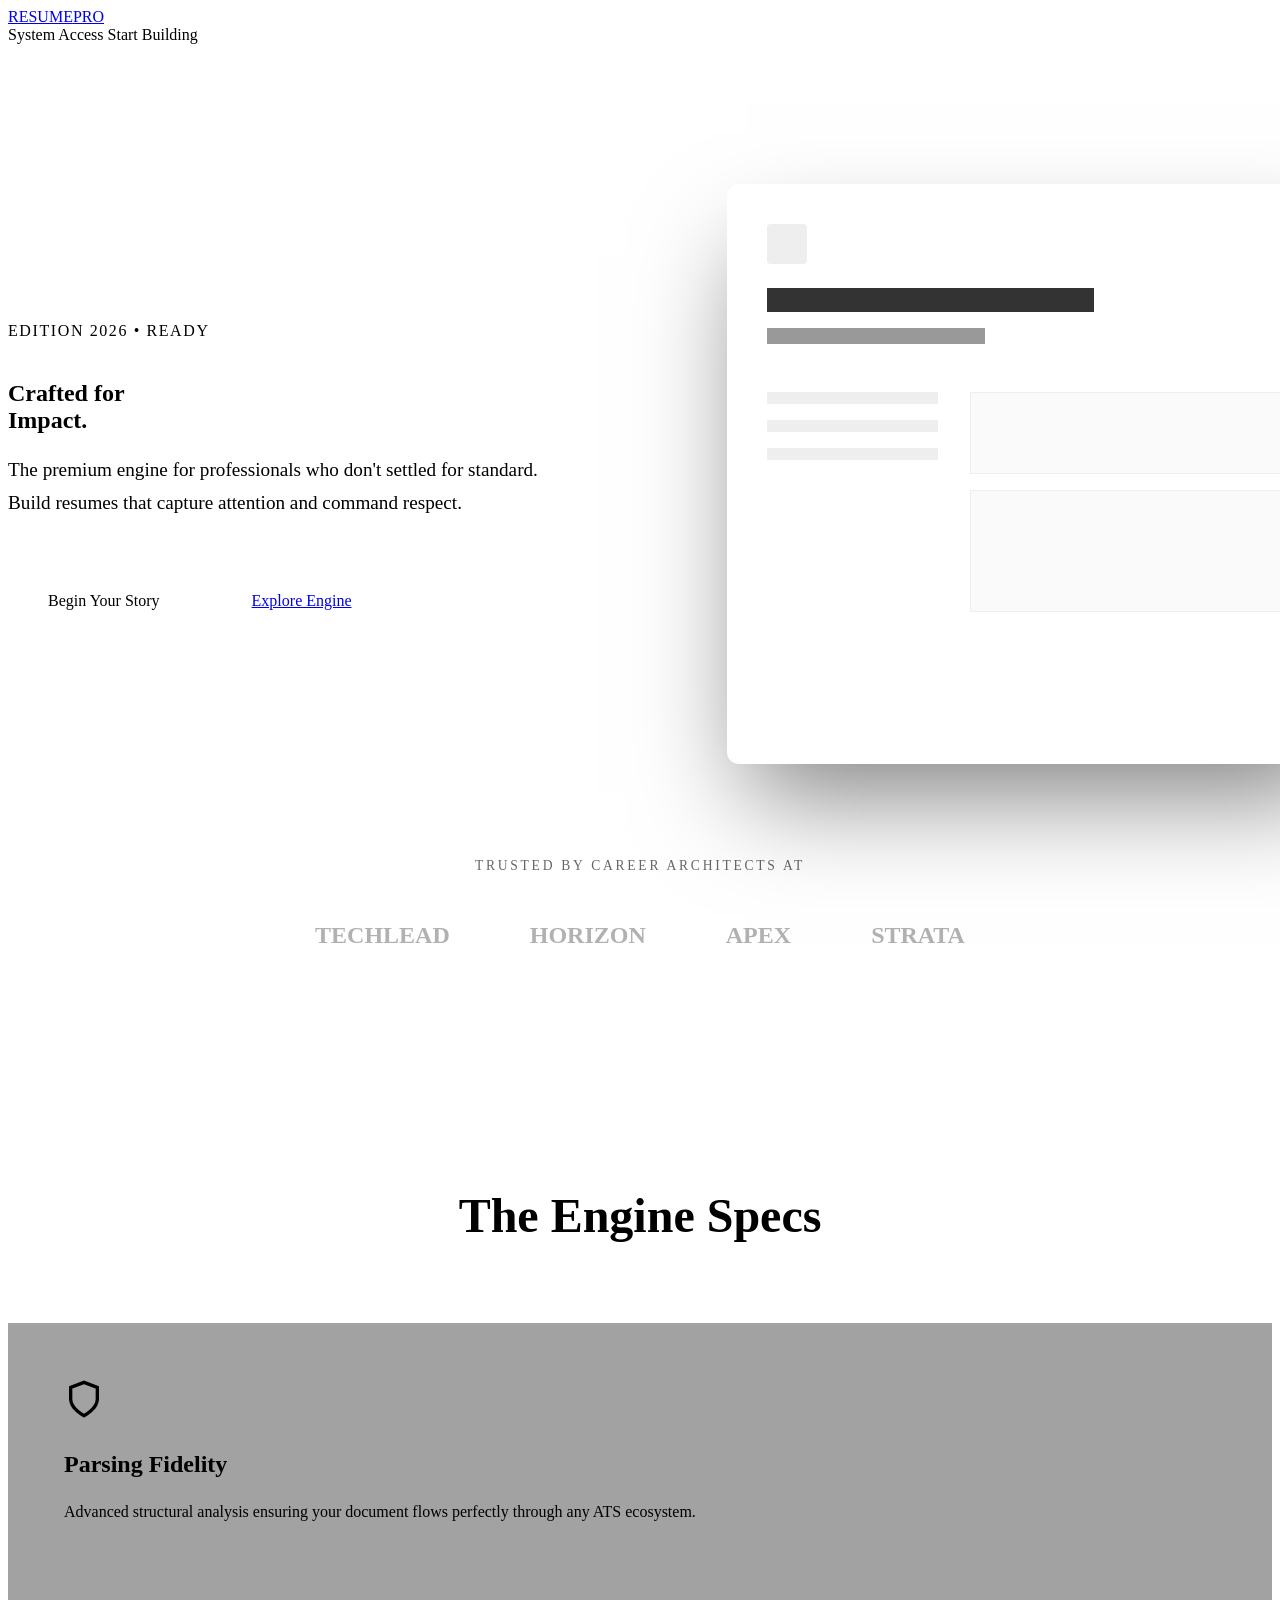
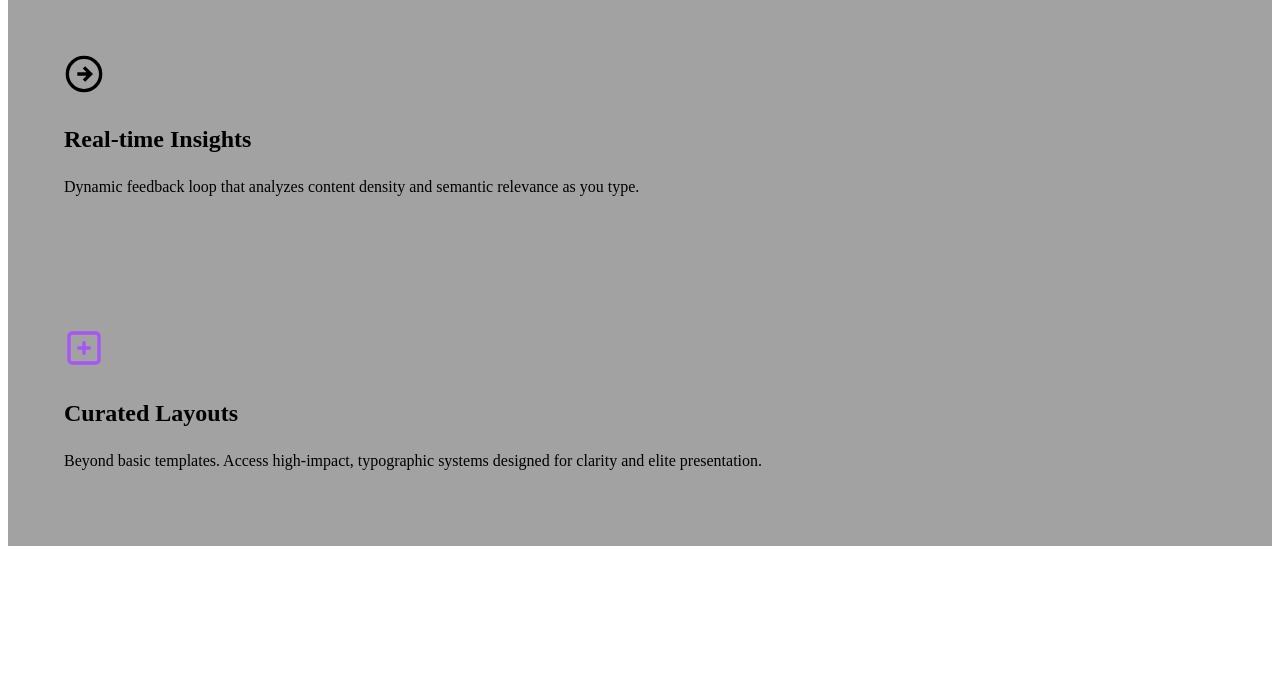
==== src/main/resources/templates/index.html @ 45cbce17 "feat: Initialize the core resume builder application with user authentication, resume creation, and " ====
<!DOCTYPE html>
<html xmlns:th="http://www.thymeleaf.org">
<head>
    <title>ResumePRO | The New Standard for Career Narrative</title>
    <meta name="viewport" content="width=device-width, initial-scale=1.0">
    <link rel="stylesheet" th:href="@{/css/style.css}">
</head>
<body>
    <div class="dot-grid-bg"></div>
    <div class="glow-mesh"></div>

    <nav class="navbar glass">
        <div class="nav-content">
            <a href="/" class="logo">RESUME<span>PRO</span></a>
            <div class="nav-links">
                <a th:href="@{/login}" class="btn btn-secondary">System Access</a>
                <a th:href="@{/signup}" class="btn btn-primary">Start Building</a>
            </div>
        </div>
    </nav>

    <main>
        <!-- Hero Section -->
        <section class="container" style="padding-top: 140px; display: grid; grid-template-columns: 1.2fr 1fr; gap: 4rem; align-items: center;">
            <div class="animate-fade-up">
                <div class="badge badge-primary" style="margin-bottom: 2.5rem; letter-spacing: 0.1em;">EDITION 2026 • READY</div>
                <h1 class="display-text">Crafted for <br><span class="gradient-text">Impact.</span></h1>
                <p style="color: var(--text-secondary); font-size: 1.2rem; max-width: 540px; margin-bottom: 3.5rem; line-height: 1.7;">
                    The premium engine for professionals who don't settled for standard. Build resumes that capture attention and command respect.
                </p>
                <div style="display: flex; gap: 1.25rem;">
                    <a th:href="@{/signup}" class="btn btn-primary" style="padding: 1rem 2.5rem; font-size: 1rem;">Begin Your Story</a>
                    <a href="#features" class="btn btn-secondary" style="padding: 1rem 2rem;">Explore Engine</a>
                </div>
            </div>

            <div class="perspective-3d animate-fade-up" style="animation-delay: 0.2s;">
                <div class="floating-3d-card" style="position: relative;">
                    <!-- A visual representation of a premium resume -->
                    <div style="background: white; width: 100%; height: 500px; border-radius: 12px; padding: 2.5rem; box-shadow: 0 50px 100px -20px rgba(0,0,0,0.5); overflow: hidden;">
                        <div style="width: 40px; height: 40px; background: #eee; border-radius: 4px; margin-bottom: 1.5rem;"></div>
                        <div style="width: 60%; height: 24px; background: #333; margin-bottom: 1rem;"></div>
                        <div style="width: 40%; height: 16px; background: #999; margin-bottom: 3rem;"></div>
                        <div style="display: grid; grid-template-columns: 1fr 2fr; gap: 2rem;">
                            <div style="display: flex; flex-direction: column; gap: 1rem;">
                                <div style="height: 12px; background: #eee;"></div>
                                <div style="height: 12px; background: #eee;"></div>
                                <div style="height: 12px; background: #eee;"></div>
                            </div>
                            <div style="display: flex; flex-direction: column; gap: 1rem;">
                                <div style="height: 80px; background: #fafafa; border: 1px solid #eee;"></div>
                                <div style="height: 120px; background: #fafafa; border: 1px solid #eee;"></div>
                            </div>
                        </div>
                    </div>
                </div>
            </div>
        </section>

        <!-- Trusted By Section -->
        <section class="container" style="padding: 80px 0; text-align: center;">
            <p style="color: var(--text-secondary); font-size: 0.85rem; text-transform: uppercase; letter-spacing: 0.2em; margin-bottom: 3rem; opacity: 0.6;">Trusted by career architects at</p>
            <div style="display: flex; justify-content: center; gap: 5rem; opacity: 0.3; filter: grayscale(1);">
                <span style="font-family: 'Outfit'; font-weight: 800; font-size: 1.5rem;">TECHLEAD</span>
                <span style="font-family: 'Outfit'; font-weight: 800; font-size: 1.5rem;">HORIZON</span>
                <span style="font-family: 'Outfit'; font-weight: 800; font-size: 1.5rem;">APEX</span>
                <span style="font-family: 'Outfit'; font-weight: 800; font-size: 1.5rem;">STRATA</span>
            </div>
        </section>

        <!-- Feature Spotlights -->
        <section id="features" class="container" style="padding: 120px 0;">
            <h2 style="font-size: 3rem; margin-bottom: 5rem; text-align: center;">The Engine Specs</h2>
            <div class="dashboard-grid animate-fade-up">
                <div class="glass-card feature-spotlight" onmousemove="handleSpotlight(event, this)">
                    <div class="spotlight-content" style="padding: 3.5rem;">
                        <div style="color: var(--primary); font-size: 2rem; margin-bottom: 1.5rem;">
                            <svg width="40" height="40" viewBox="0 0 24 24" fill="none" stroke="currentColor" stroke-width="2"><path d="M12 22s8-4 8-10V5l-8-3-8 3v7c0 6 8 10 8 10z"/></svg>
                        </div>
                        <h3 style="font-size: 1.5rem; margin-bottom: 1.25rem;">Parsing Fidelity</h3>
                        <p style="color: var(--text-secondary); line-height: 1.7;">Advanced structural analysis ensuring your document flows perfectly through any ATS ecosystem.</p>
                    </div>
                </div>

                <div class="glass-card feature-spotlight" onmousemove="handleSpotlight(event, this)">
                    <div class="spotlight-content" style="padding: 3.5rem;">
                        <div style="color: var(--accent); font-size: 2rem; margin-bottom: 1.5rem;">
                            <svg width="40" height="40" viewBox="0 0 24 24" fill="none" stroke="currentColor" stroke-width="2"><circle cx="12" cy="12" r="10"/><path d="M12 8l4 4-4 4M8 12h7"/></svg>
                        </div>
                        <h3 style="font-size: 1.5rem; margin-bottom: 1.25rem;">Real-time Insights</h3>
                        <p style="color: var(--text-secondary); line-height: 1.7;">Dynamic feedback loop that analyzes content density and semantic relevance as you type.</p>
                    </div>
                </div>

                <div class="glass-card feature-spotlight" onmousemove="handleSpotlight(event, this)">
                    <div class="spotlight-content" style="padding: 3.5rem;">
                        <div style="color: #a855f7; font-size: 2rem; margin-bottom: 1.5rem;">
                            <svg width="40" height="40" viewBox="0 0 24 24" fill="none" stroke="currentColor" stroke-width="2"><rect x="3" y="3" width="18" height="18" rx="2" ry="2"/><line x1="12" y1="8" x2="12" y2="16"/><line x1="8" y1="12" x2="16" y2="12"/></svg>
                        </div>
                        <h3 style="font-size: 1.5rem; margin-bottom: 1.25rem;">Curated Layouts</h3>
                        <p style="color: var(--text-secondary); line-height: 1.7;">Beyond basic templates. Access high-impact, typographic systems designed for clarity and elite presentation.</p>
                    </div>
                </div>
            </div>
        </section>
    </main>

    <style>
        @media (max-width: 1024px) {
            main section:first-of-type {
                grid-template-columns: 1fr;
                text-align: center;
                padding-top: 100px;
            }
            .display-text { font-size: 3.5rem; }
            main section p { margin: 1.5rem auto; }
            section [style*="justify-content: center"] { gap: 2rem !important; flex-wrap: wrap; }
        }

        .feature-spotlight {
            position: relative;
            overflow: hidden;
            background: rgba(24, 24, 27, 0.4);
        }

        .feature-spotlight::before {
            content: "";
            position: absolute;
            inset: 0;
            background: radial-gradient(800px circle at var(--x) var(--y), rgba(59, 130, 246, 0.1), transparent 40%);
            opacity: 0;
            transition: opacity 0.5s;
            pointer-events: none;
        }

        .feature-spotlight:hover::before {
            opacity: 1;
        }
    </style>

    <script>
        function handleSpotlight(e, el) {
            const rect = el.getBoundingClientRect();
            const x = e.clientX - rect.left;
            const y = e.clientY - rect.top;
            el.style.setProperty('--x', `${x}px`);
            el.style.setProperty('--y', `${y}px`);
        }
    </script>
</body>
</html>
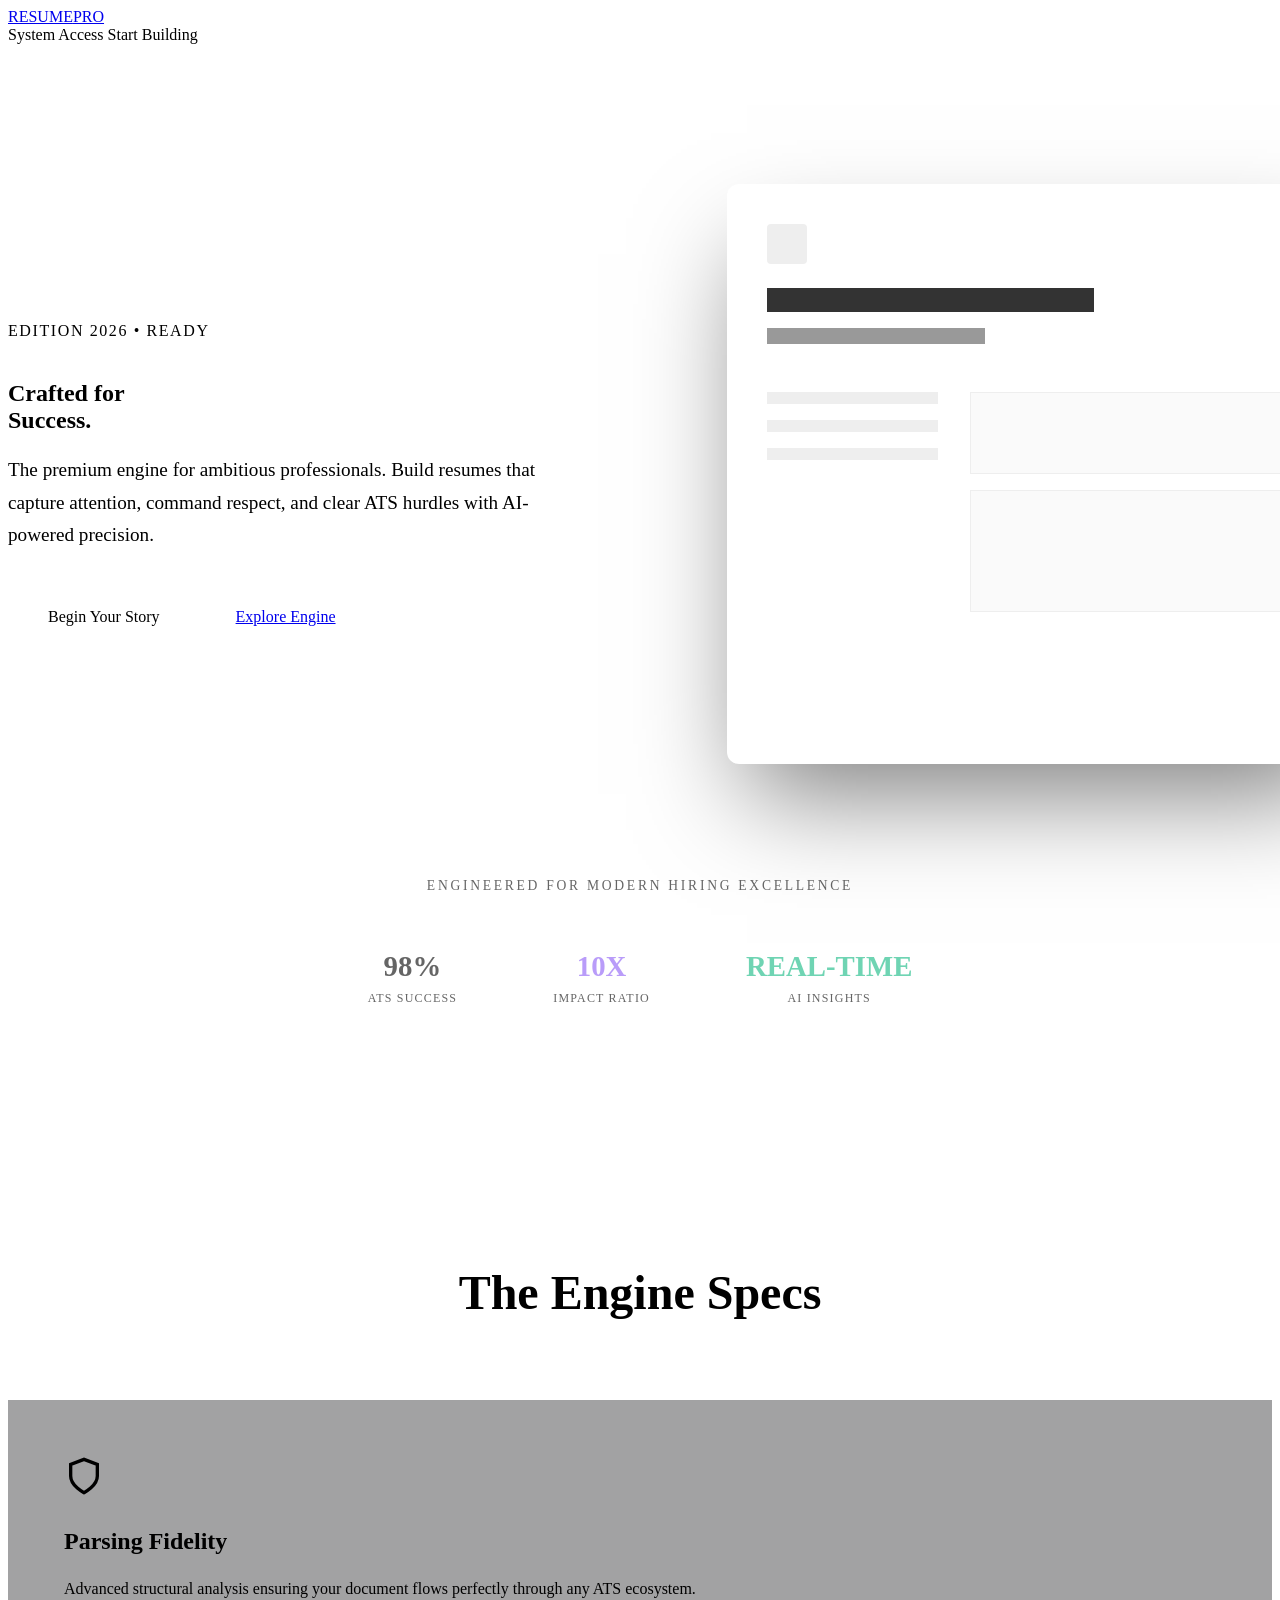
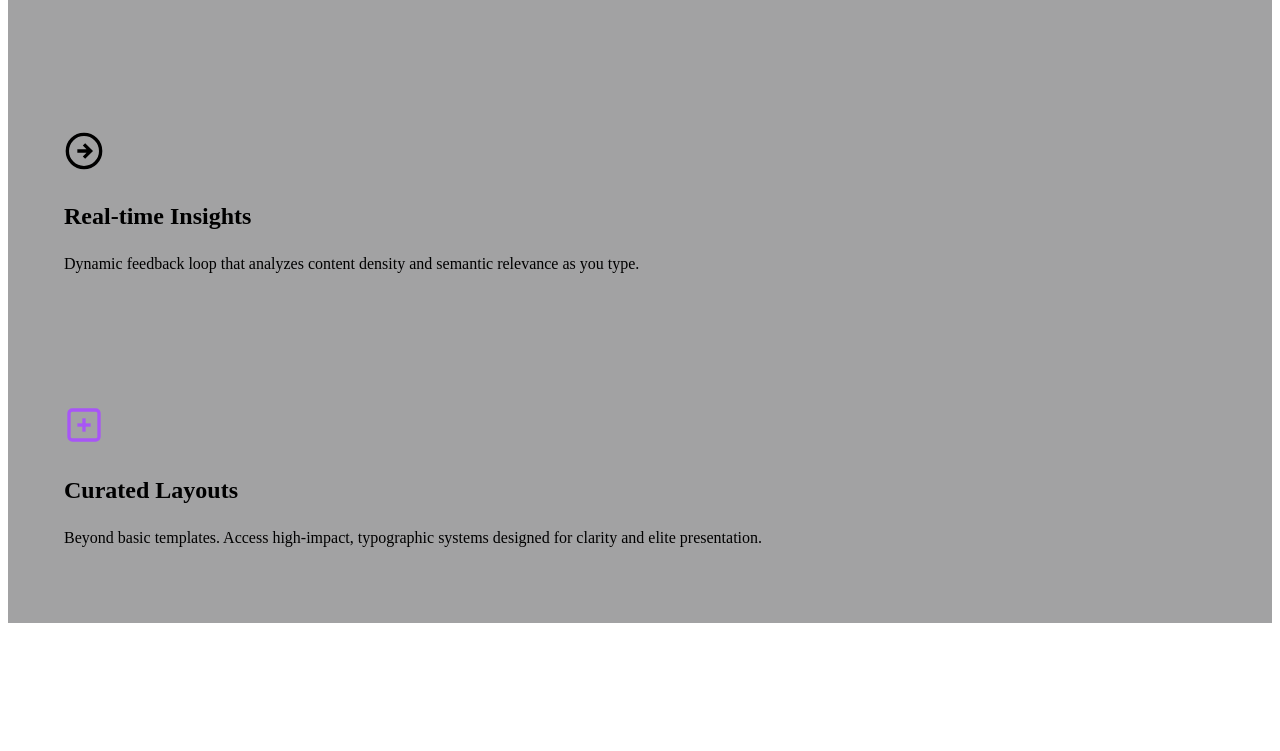
==== commit 12fa951c: "feat: Implement the core resume builder application with a multi-step resume editor, user management" ====
--- a/src/main/resources/templates/index.html
+++ b/src/main/resources/templates/index.html
@@ -24,11 +24,11 @@
         <section class="container" style="padding-top: 140px; display: grid; grid-template-columns: 1.2fr 1fr; gap: 4rem; align-items: center;">
             <div class="animate-fade-up">
                 <div class="badge badge-primary" style="margin-bottom: 2.5rem; letter-spacing: 0.1em;">EDITION 2026 • READY</div>
-                <h1 class="display-text">Crafted for <br><span class="gradient-text">Impact.</span></h1>
+                <h1 class="display-text">Crafted for <br><span class="gradient-text">Success.</span></h1>
                 <p style="color: var(--text-secondary); font-size: 1.2rem; max-width: 540px; margin-bottom: 3.5rem; line-height: 1.7;">
-                    The premium engine for professionals who don't settled for standard. Build resumes that capture attention and command respect.
+                    The premium engine for ambitious professionals. Build resumes that capture attention, command respect, and clear ATS hurdles with AI-powered precision.
                 </p>
-                <div style="display: flex; gap: 1.25rem;">
+                <div class="hero-buttons">
                     <a th:href="@{/signup}" class="btn btn-primary" style="padding: 1rem 2.5rem; font-size: 1rem;">Begin Your Story</a>
                     <a href="#features" class="btn btn-secondary" style="padding: 1rem 2rem;">Explore Engine</a>
                 </div>
@@ -57,14 +57,22 @@
             </div>
         </section>
 
-        <!-- Trusted By Section -->
-        <section class="container" style="padding: 80px 0; text-align: center;">
-            <p style="color: var(--text-secondary); font-size: 0.85rem; text-transform: uppercase; letter-spacing: 0.2em; margin-bottom: 3rem; opacity: 0.6;">Trusted by career architects at</p>
-            <div style="display: flex; justify-content: center; gap: 5rem; opacity: 0.3; filter: grayscale(1);">
-                <span style="font-family: 'Outfit'; font-weight: 800; font-size: 1.5rem;">TECHLEAD</span>
-                <span style="font-family: 'Outfit'; font-weight: 800; font-size: 1.5rem;">HORIZON</span>
-                <span style="font-family: 'Outfit'; font-weight: 800; font-size: 1.5rem;">APEX</span>
-                <span style="font-family: 'Outfit'; font-weight: 800; font-size: 1.5rem;">STRATA</span>
+        <!-- Engineered for Growth Section -->
+        <section class="container" style="padding: 100px 0; text-align: center;">
+            <p style="color: var(--text-secondary); font-size: 0.85rem; text-transform: uppercase; letter-spacing: 0.2em; margin-bottom: 3.5rem; opacity: 0.6;">Engineered for Modern Hiring Excellence</p>
+            <div style="display: flex; justify-content: center; gap: 6rem; opacity: 0.6;">
+                <div style="text-align: center;">
+                    <div style="font-family: 'Outfit'; font-weight: 800; font-size: 1.8rem; color: var(--primary);">98%</div>
+                    <div style="font-size: 0.75rem; color: var(--text-secondary); margin-top: 0.5rem; letter-spacing: 0.1em;">ATS SUCCESS</div>
+                </div>
+                <div style="text-align: center;">
+                    <div style="font-family: 'Outfit'; font-weight: 800; font-size: 1.8rem; color: #8b5cf6;">10X</div>
+                    <div style="font-size: 0.75rem; color: var(--text-secondary); margin-top: 0.5rem; letter-spacing: 0.1em;">IMPACT RATIO</div>
+                </div>
+                <div style="text-align: center;">
+                    <div style="font-family: 'Outfit'; font-weight: 800; font-size: 1.8rem; color: #10b981;">REAL-TIME</div>
+                    <div style="font-size: 0.75rem; color: var(--text-secondary); margin-top: 0.5rem; letter-spacing: 0.1em;">AI INSIGHTS</div>
+                </div>
             </div>
         </section>
 
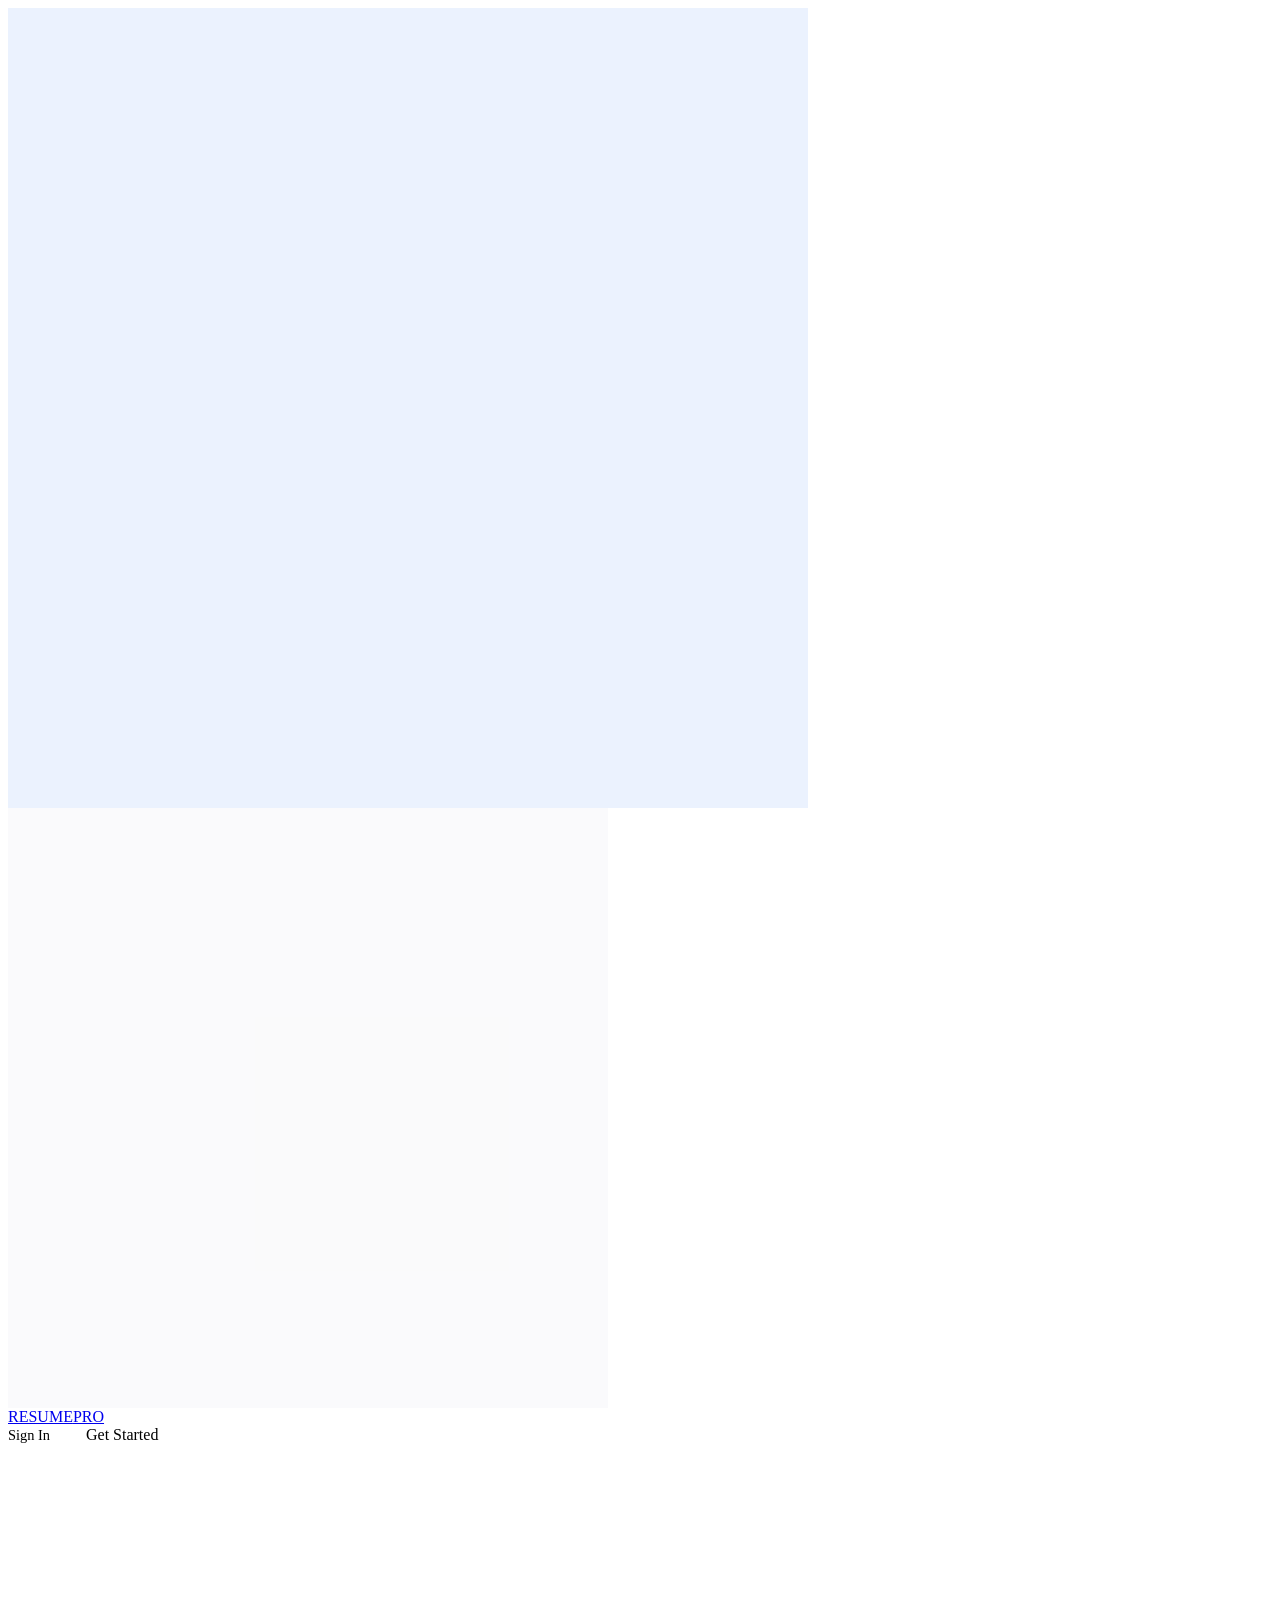
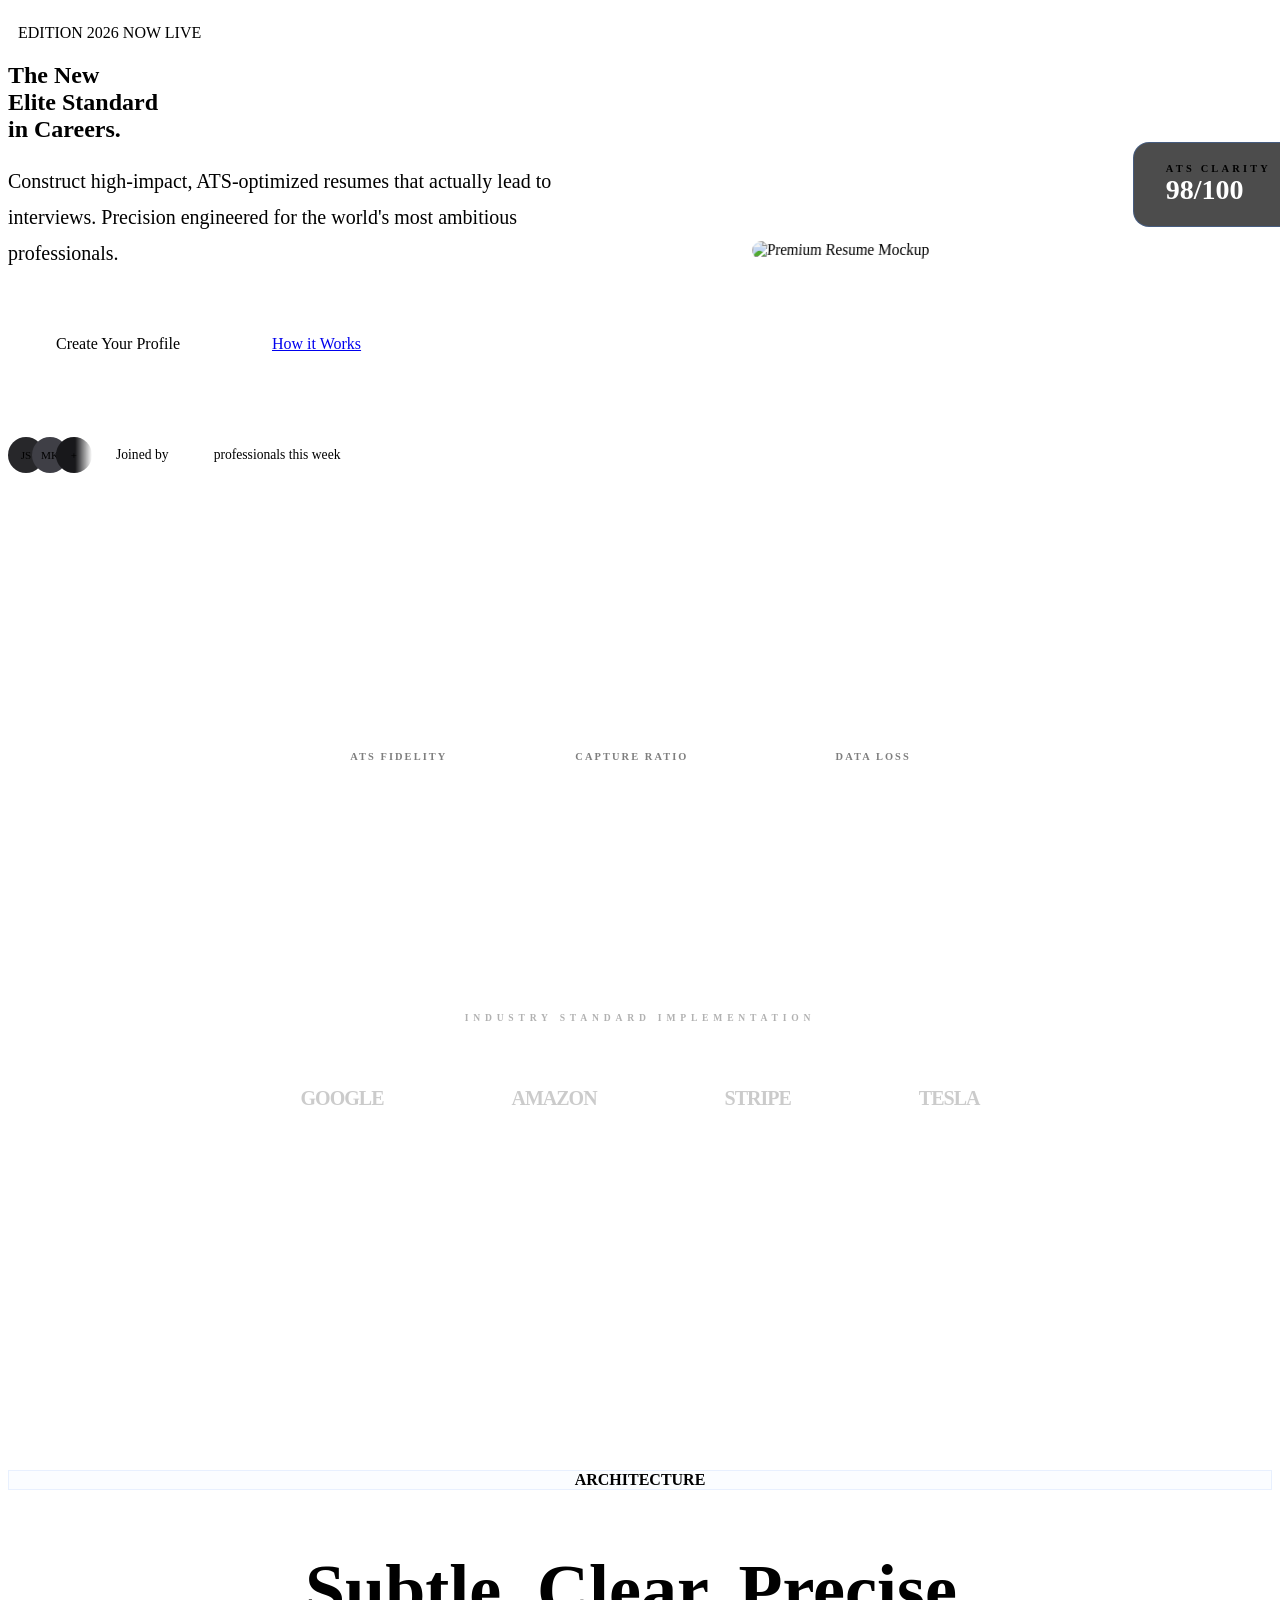
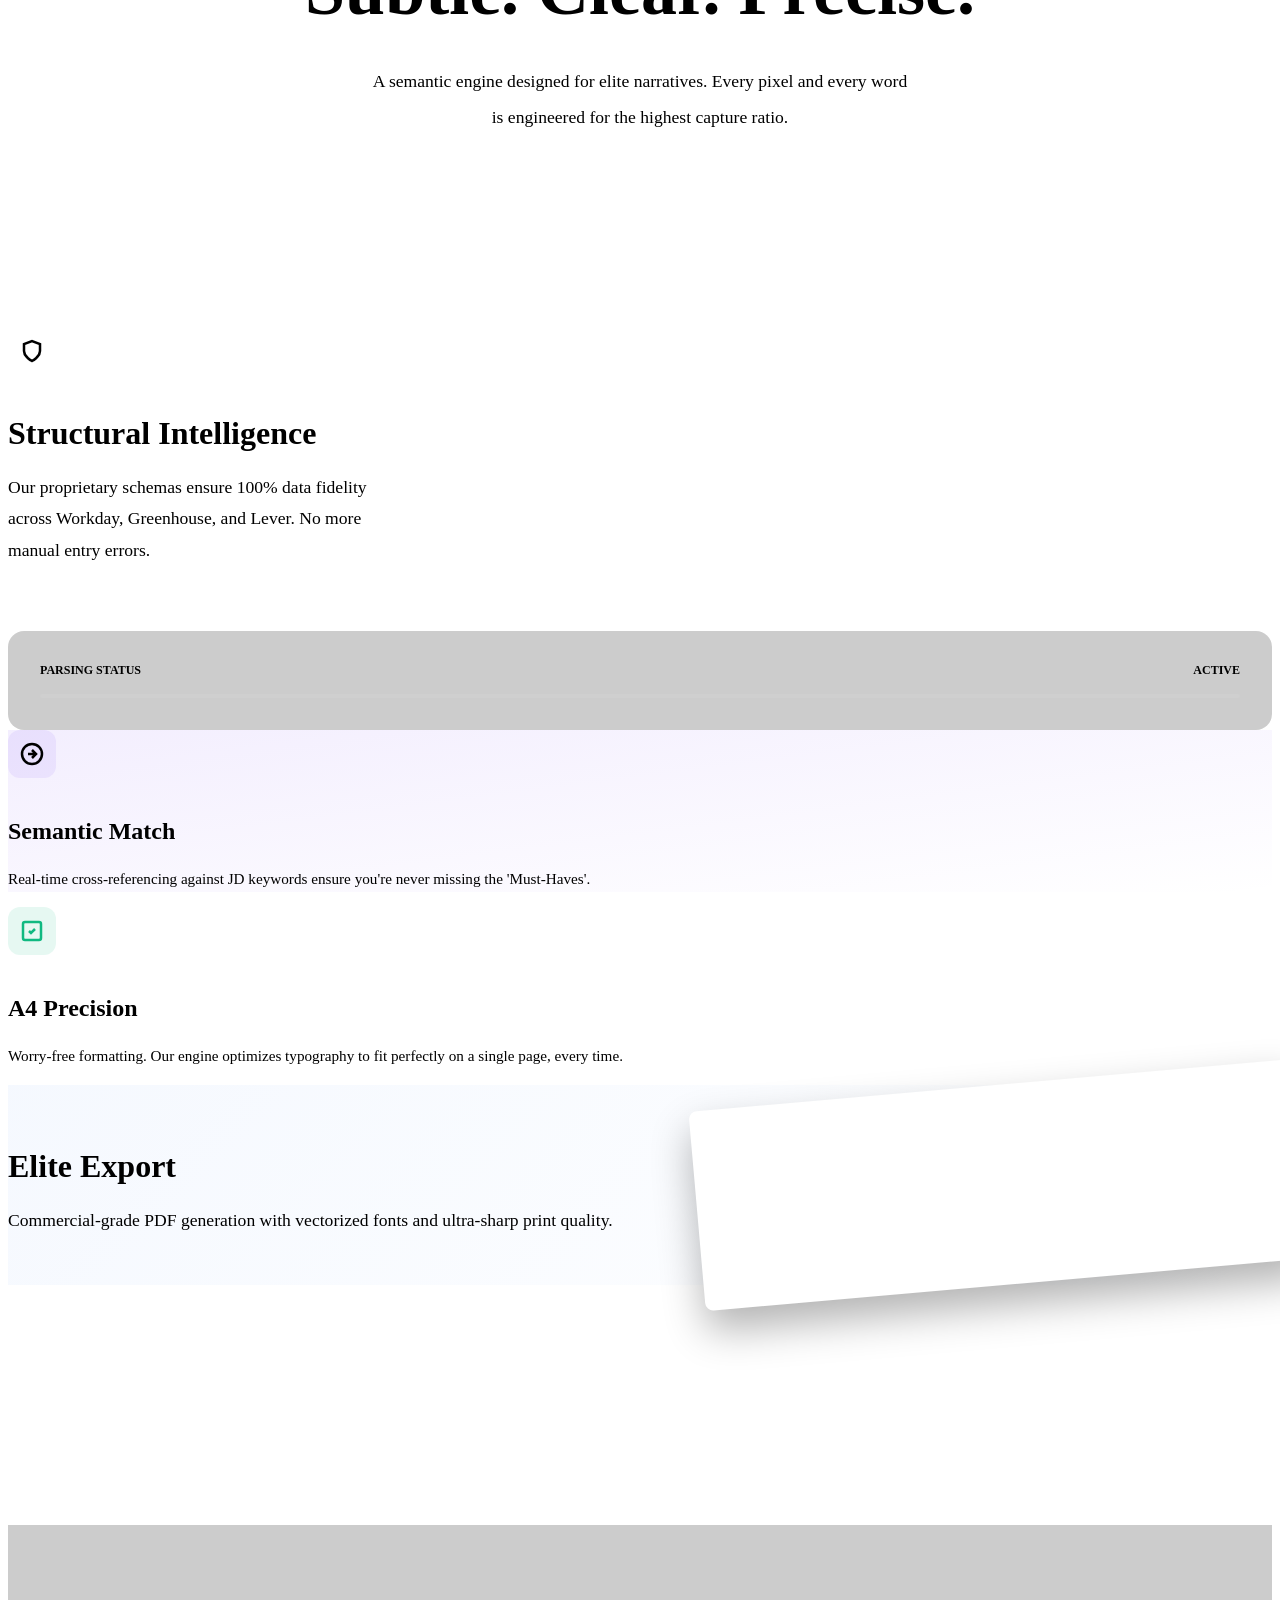
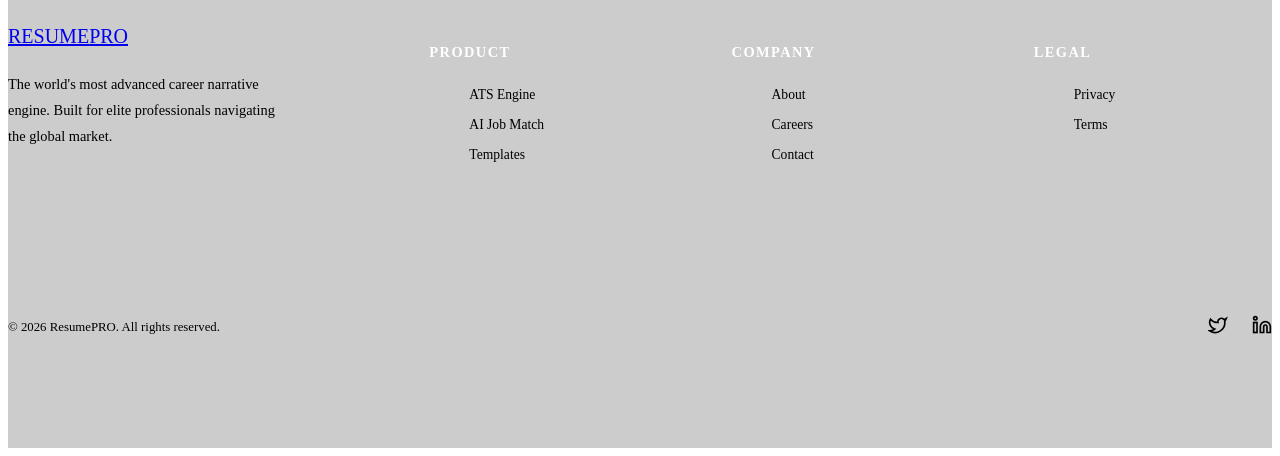
==== commit 5a7dc055: "Final Update" ====
--- a/src/main/resources/templates/index.html
+++ b/src/main/resources/templates/index.html
@@ -6,112 +6,197 @@
     <link rel="stylesheet" th:href="@{/css/style.css}">
 </head>
 <body>
-    <div class="dot-grid-bg"></div>
-    <div class="glow-mesh"></div>
+    <!-- Ultimate Subtlety Mesh -->
+    <div class="mesh-glow">
+        <div class="blob" style="width: 800px; height: 800px; background: rgba(59, 130, 246, 0.1); top: -20%; left: -10%;"></div>
+        <div class="blob" style="width: 600px; height: 600px; background: rgba(148, 163, 184, 0.05); bottom: -10%; right: -10%;"></div>
+    </div>
 
     <nav class="navbar glass">
         <div class="nav-content">
             <a href="/" class="logo">RESUME<span>PRO</span></a>
             <div class="nav-links">
-                <a th:href="@{/login}" class="btn btn-secondary">System Access</a>
-                <a th:href="@{/signup}" class="btn btn-primary">Start Building</a>
+                <a th:href="@{/login}" style="color: var(--text-secondary); text-decoration: none; font-size: 0.9rem; font-weight: 500; margin-right: 2rem; transition: color 0.2s;" onmouseover="this.style.color='white'" onmouseout="this.style.color='var(--text-secondary)'">Sign In</a>
+                <a th:href="@{/signup}" class="btn btn-primary btn-sm">Get Started</a>
             </div>
         </div>
     </nav>
 
     <main>
         <!-- Hero Section -->
-        <section class="container" style="padding-top: 140px; display: grid; grid-template-columns: 1.2fr 1fr; gap: 4rem; align-items: center;">
+        <section class="container" style="padding-top: 180px; padding-bottom: 100px; display: grid; grid-template-columns: 1.1fr 0.9fr; gap: 6rem; align-items: center;">
             <div class="animate-fade-up">
-                <div class="badge badge-primary" style="margin-bottom: 2.5rem; letter-spacing: 0.1em;">EDITION 2026 • READY</div>
-                <h1 class="display-text">Crafted for <br><span class="gradient-text">Success.</span></h1>
-                <p style="color: var(--text-secondary); font-size: 1.2rem; max-width: 540px; margin-bottom: 3.5rem; line-height: 1.7;">
-                    The premium engine for ambitious professionals. Build resumes that capture attention, command respect, and clear ATS hurdles with AI-powered precision.
+                <div class="glass-pill">
+                    <span style="display:inline-block; width: 6px; height: 6px; background: var(--primary); border-radius: 50%; box-shadow: 0 0 10px var(--primary);"></span>
+                    EDITION 2026 NOW LIVE
+                </div>
+                <h1 class="display-text">The New <br><span class="gradient-text">Elite Standard</span> <br>in Careers.</h1>
+                <p style="color: var(--text-secondary); font-size: 1.25rem; max-width: 580px; margin-bottom: 4rem; line-height: 1.8; font-weight: 400;">
+                    Construct high-impact, ATS-optimized resumes that actually lead to interviews. Precision engineered for the world's most ambitious professionals.
                 </p>
                 <div class="hero-buttons">
-                    <a th:href="@{/signup}" class="btn btn-primary" style="padding: 1rem 2.5rem; font-size: 1rem;">Begin Your Story</a>
-                    <a href="#features" class="btn btn-secondary" style="padding: 1rem 2rem;">Explore Engine</a>
-                </div>
-            </div>
-
-            <div class="perspective-3d animate-fade-up" style="animation-delay: 0.2s;">
-                <div class="floating-3d-card" style="position: relative;">
-                    <!-- A visual representation of a premium resume -->
-                    <div style="background: white; width: 100%; height: 500px; border-radius: 12px; padding: 2.5rem; box-shadow: 0 50px 100px -20px rgba(0,0,0,0.5); overflow: hidden;">
-                        <div style="width: 40px; height: 40px; background: #eee; border-radius: 4px; margin-bottom: 1.5rem;"></div>
-                        <div style="width: 60%; height: 24px; background: #333; margin-bottom: 1rem;"></div>
-                        <div style="width: 40%; height: 16px; background: #999; margin-bottom: 3rem;"></div>
-                        <div style="display: grid; grid-template-columns: 1fr 2fr; gap: 2rem;">
-                            <div style="display: flex; flex-direction: column; gap: 1rem;">
-                                <div style="height: 12px; background: #eee;"></div>
-                                <div style="height: 12px; background: #eee;"></div>
-                                <div style="height: 12px; background: #eee;"></div>
+                    <a th:href="@{/signup}" class="btn btn-primary" style="padding: 1.25rem 3rem; font-size: 1rem; border-radius: 12px;">Create Your Profile</a>
+                    <a href="#features" class="btn btn-secondary" style="padding: 1.25rem 2.5rem; border-radius: 12px; background: rgba(255,255,255,0.03);">How it Works</a>
+                </div>
+                
+                <div style="margin-top: 5rem; display: flex; align-items: center; gap: 1.5rem;">
+                    <div style="display: flex; -webkit-mask-image: linear-gradient(to right, black 80%, transparent); mask-image: linear-gradient(to right, black 80%, transparent);">
+                        <!-- Avatar Stack -->
+                        <div style="width: 36px; height: 36px; border-radius: 50%; background: #27272a; border: 2px solid var(--bg-dark); display: flex; align-items: center; justify-content: center; font-size: 0.7rem;">JS</div>
+                        <div style="width: 36px; height: 36px; border-radius: 50%; background: #3f3f46; border: 2px solid var(--bg-dark); margin-left: -12px; display: flex; align-items: center; justify-content: center; font-size: 0.7rem;">MK</div>
+                        <div style="width: 36px; height: 36px; border-radius: 50%; background: #18181b; border: 2px solid var(--bg-dark); margin-left: -12px; display: flex; align-items: center; justify-content: center; font-size: 0.7rem;">+</div>
+                    </div>
+                    <p style="font-size: 0.85rem; color: var(--text-secondary); font-weight: 500;">Joined by <span style="color: white; font-weight: 700;">2,400+</span> professionals this week</p>
+                </div>
+            </div>
+
+            <div style="flex: 1; position: relative; perspective: 2000px;">
+                <img th:src="@{/images/hero-mockup-v1.png}" alt="Premium Resume Mockup" class="animate-float" style="width: 100%; border-radius: 24px; box-shadow: 0 40px 100px -40px rgba(0,0,0,0.8); transform: rotateY(-15deg) rotateX(10deg); filter: contrast(1.1) brightness(0.95);">
+                
+                <!-- Floating Badge (High Contrast) -->
+                <div class="glass animate-fade-up" style="position: absolute; bottom: 2rem; right: -2rem; padding: 1.25rem 2rem; border-radius: 16px; border: 1px solid rgba(59, 130, 246, 0.3); background: rgba(0, 0, 0, 0.7); backdrop-filter: blur(20px);">
+                    <div style="font-size: 0.65rem; color: var(--primary); font-weight: 800; text-transform: uppercase; letter-spacing: 0.2rem;">ATS CLARITY</div>
+                    <div style="font-size: 1.75rem; font-weight: 900; color: #fff; font-family: 'Outfit';">98/100</div>
+                </div>
+            </div>
+        </section>
+
+        <!-- High-Impact Statement -->
+        <section style="padding: 120px 0; text-align: center;">
+            <div class="container" style="display: flex; justify-content: center; gap: 8rem; opacity: 0.5;">
+                <div style="text-align: center;">
+                    <div style="font-family: 'Outfit'; font-weight: 800; font-size: 2.5rem; color: #fff;">98%</div>
+                    <div style="font-size: 0.65rem; color: var(--text-secondary); margin-top: 0.5rem; letter-spacing: 0.2em; font-weight: 800;">ATS FIDELITY</div>
+                </div>
+                <div style="text-align: center;">
+                    <div style="font-family: 'Outfit'; font-weight: 800; font-size: 2.5rem; color: #fff;">10X</div>
+                    <div style="font-size: 0.65rem; color: var(--text-secondary); margin-top: 0.5rem; letter-spacing: 0.2em; font-weight: 800;">CAPTURE RATIO</div>
+                </div>
+                <div style="text-align: center;">
+                    <div style="font-family: 'Outfit'; font-weight: 800; font-size: 2.5rem; color: #fff;">ZERO</div>
+                    <div style="font-size: 0.65rem; color: var(--text-secondary); margin-top: 0.5rem; letter-spacing: 0.2em; font-weight: 800;">DATA LOSS</div>
+                </div>
+            </div>
+        </section>
+
+        <!-- Brand Trust Bar -->
+        <section style="padding: 120px 0; overflow: hidden;">
+            <div class="container" style="display: flex; flex-direction: column; align-items: center;">
+                <p style="font-size: 0.6rem; color: var(--text-secondary); text-transform: uppercase; letter-spacing: 0.5em; margin-bottom: 4rem; font-weight: 800; opacity: 0.3;">Industry Standard Implementation</p>
+                <div style="display: flex; gap: 8rem; align-items: center; justify-content: center; opacity: 0.2; filter: grayscale(1);">
+                    <div style="font-family: 'Outfit'; font-size: 1.25rem; font-weight: 800; letter-spacing: -0.05em;">GOOGLE</div>
+                    <div style="font-family: 'Outfit'; font-size: 1.25rem; font-weight: 800; letter-spacing: -0.05em;">AMAZON</div>
+                    <div style="font-family: 'Outfit'; font-size: 1.25rem; font-weight: 800; letter-spacing: -0.05em;">STRIPE</div>
+                    <div style="font-family: 'Outfit'; font-size: 1.25rem; font-weight: 800; letter-spacing: -0.05em;">TESLA</div>
+                </div>
+            </div>
+        </section>
+
+        <!-- Bento Specs Section -->
+        <section id="features" class="container" style="padding: 240px 0;">
+            <div style="text-align: center; margin-bottom: 12rem;">
+                <div class="glass-pill" style="margin-bottom: 2rem; background: rgba(59, 130, 246, 0.02); color: var(--primary); font-weight: 800; border: 1px solid rgba(59, 130, 246, 0.1);">ARCHITECTURE</div>
+                <h2 style="font-family: 'Outfit'; font-size: 4.5rem; margin-bottom: 2rem; font-weight: 800;">Subtle. Clear. Precise.</h2>
+                <p style="color: var(--text-secondary); font-size: 1.1rem; max-width: 550px; margin: 0 auto; line-height: 2;">A semantic engine designed for elite narratives. Every pixel and every word is engineered for the highest capture ratio.</p>
+            </div>
+            
+            <div class="bento-grid">
+                <!-- Large Item 1 -->
+                <div class="bento-item" style="grid-column: span 8; grid-row: span 2;">
+                    <div style="width: 48px; height: 48px; background: var(--primary-glow); border-radius: 12px; display: flex; align-items: center; justify-content: center; margin-bottom: 2.5rem; color: var(--primary);">
+                        <svg width="24" height="24" viewBox="0 0 24 24" fill="none" stroke="currentColor" stroke-width="2.5"><path d="M12 22s8-4 8-10V5l-8-3-8 3v7c0 6 8 10 8 10z"/></svg>
+                    </div>
+                    <h3 style="font-family: 'Outfit'; font-size: 2rem; margin-bottom: 1.25rem; font-weight: 800;">Structural Intelligence</h3>
+                    <p style="color: var(--text-secondary); line-height: 1.8; font-size: 1.1rem; max-width: 400px;">Our proprietary schemas ensure 100% data fidelity across Workday, Greenhouse, and Lever. No more manual entry errors.</p>
+                    <div style="margin-top: 4rem; padding: 2rem; background: rgba(0,0,0,0.2); border-radius: 16px; border: 1px solid var(--border-light);">
+                        <div style="display: flex; justify-content: space-between; margin-bottom: 1rem;">
+                            <span style="font-size: 0.75rem; color: var(--text-secondary); font-weight: 600;">PARSING STATUS</span>
+                            <span style="font-size: 0.75rem; color: var(--success); font-weight: 700;">ACTIVE</span>
+                        </div>
+                        <div style="height: 4px; background: rgba(255,255,255,0.05); border-radius: 2px;">
+                            <div style="width: 100%; height: 100%; background: var(--success); box-shadow: 0 0 10px var(--success);"></div>
+                        </div>
+                    </div>
+                </div>
+
+                <!-- Small Item 1 -->
+                <div class="bento-item" style="grid-column: span 4; grid-row: span 2; background: linear-gradient(to bottom right, rgba(139, 92, 246, 0.1), transparent);">
+                    <div style="width: 48px; height: 48px; background: rgba(139, 92, 246, 0.1); border-radius: 12px; display: flex; align-items: center; justify-content: center; margin-bottom: 2.5rem; color: var(--accent);">
+                        <svg width="24" height="24" viewBox="0 0 24 24" fill="none" stroke="currentColor" stroke-width="2.5"><circle cx="12" cy="12" r="10"/><path d="M12 8l4 4-4 4M8 12h7"/></svg>
+                    </div>
+                    <h3 style="font-family: 'Outfit'; font-size: 1.5rem; margin-bottom: 1.25rem; font-weight: 800;">Semantic Match</h3>
+                    <p style="color: var(--text-secondary); line-height: 1.8; font-size: 0.95rem;">Real-time cross-referencing against JD keywords ensure you're never missing the 'Must-Haves'.</p>
+                </div>
+
+                <!-- Small Item 2 -->
+                <div class="bento-item" style="grid-column: span 4; grid-row: span 2;">
+                    <div style="width: 48px; height: 48px; background: rgba(16, 185, 129, 0.1); border-radius: 12px; display: flex; align-items: center; justify-content: center; margin-bottom: 2.5rem; color: #10b981;">
+                        <svg width="24" height="24" viewBox="0 0 24 24" fill="none" stroke="currentColor" stroke-width="2.5"><rect x="3" y="3" width="18" height="18" rx="2"/><path d="M9 12l2 2 4-4"/></svg>
+                    </div>
+                    <h3 style="font-family: 'Outfit'; font-size: 1.5rem; margin-bottom: 1.25rem; font-weight: 800;">A4 Precision</h3>
+                    <p style="color: var(--text-secondary); line-height: 1.8; font-size: 0.95rem;">Worry-free formatting. Our engine optimizes typography to fit perfectly on a single page, every time.</p>
+                </div>
+
+                <!-- Large Item 2 -->
+                <div class="bento-item" style="grid-column: span 8; grid-row: span 2; background: linear-gradient(135deg, rgba(59, 130, 246, 0.05) 0%, transparent 100%);">
+                   <div style="display: flex; gap: 3rem; align-items: center;">
+                        <div style="flex: 1;">
+                            <h3 style="font-family: 'Outfit'; font-size: 2rem; margin-bottom: 1.25rem; font-weight: 800;">Elite Export</h3>
+                            <p style="color: var(--text-secondary); line-height: 1.8; font-size: 1.1rem;">Commercial-grade PDF generation with vectorized fonts and ultra-sharp print quality.</p>
+                        </div>
+                        <div style="flex: 1; position: relative;">
+                            <div style="width: 100%; height: 200px; background: white; border-radius: 8px; box-shadow: 0 20px 40px rgba(0,0,0,0.3); transform: rotate(-5deg); margin-left: 2rem;"></div>
+                            <div style="position: absolute; top: 20px; right: -20px; width: 40px; height: 40px; background: var(--primary); border-radius: 50%; display: flex; align-items: center; justify-content: center; color: white; box-shadow: 0 10px 20px var(--primary-glow);">
+                                <svg width="20" height="20" viewBox="0 0 24 24" fill="none" stroke="currentColor" stroke-width="2.5"><path d="M21 15v4a2 2 0 0 1-2 2H5a2 2 0 0 1-2-2v-4M7 10l5 5 5-5M12 15V3"/></svg>
                             </div>
-                            <div style="display: flex; flex-direction: column; gap: 1rem;">
-                                <div style="height: 80px; background: #fafafa; border: 1px solid #eee;"></div>
-                                <div style="height: 120px; background: #fafafa; border: 1px solid #eee;"></div>
-                            </div>
-                        </div>
-                    </div>
-                </div>
-            </div>
-        </section>
-
-        <!-- Engineered for Growth Section -->
-        <section class="container" style="padding: 100px 0; text-align: center;">
-            <p style="color: var(--text-secondary); font-size: 0.85rem; text-transform: uppercase; letter-spacing: 0.2em; margin-bottom: 3.5rem; opacity: 0.6;">Engineered for Modern Hiring Excellence</p>
-            <div style="display: flex; justify-content: center; gap: 6rem; opacity: 0.6;">
-                <div style="text-align: center;">
-                    <div style="font-family: 'Outfit'; font-weight: 800; font-size: 1.8rem; color: var(--primary);">98%</div>
-                    <div style="font-size: 0.75rem; color: var(--text-secondary); margin-top: 0.5rem; letter-spacing: 0.1em;">ATS SUCCESS</div>
-                </div>
-                <div style="text-align: center;">
-                    <div style="font-family: 'Outfit'; font-weight: 800; font-size: 1.8rem; color: #8b5cf6;">10X</div>
-                    <div style="font-size: 0.75rem; color: var(--text-secondary); margin-top: 0.5rem; letter-spacing: 0.1em;">IMPACT RATIO</div>
-                </div>
-                <div style="text-align: center;">
-                    <div style="font-family: 'Outfit'; font-weight: 800; font-size: 1.8rem; color: #10b981;">REAL-TIME</div>
-                    <div style="font-size: 0.75rem; color: var(--text-secondary); margin-top: 0.5rem; letter-spacing: 0.1em;">AI INSIGHTS</div>
-                </div>
-            </div>
-        </section>
-
-        <!-- Feature Spotlights -->
-        <section id="features" class="container" style="padding: 120px 0;">
-            <h2 style="font-size: 3rem; margin-bottom: 5rem; text-align: center;">The Engine Specs</h2>
-            <div class="dashboard-grid animate-fade-up">
-                <div class="glass-card feature-spotlight" onmousemove="handleSpotlight(event, this)">
-                    <div class="spotlight-content" style="padding: 3.5rem;">
-                        <div style="color: var(--primary); font-size: 2rem; margin-bottom: 1.5rem;">
-                            <svg width="40" height="40" viewBox="0 0 24 24" fill="none" stroke="currentColor" stroke-width="2"><path d="M12 22s8-4 8-10V5l-8-3-8 3v7c0 6 8 10 8 10z"/></svg>
-                        </div>
-                        <h3 style="font-size: 1.5rem; margin-bottom: 1.25rem;">Parsing Fidelity</h3>
-                        <p style="color: var(--text-secondary); line-height: 1.7;">Advanced structural analysis ensuring your document flows perfectly through any ATS ecosystem.</p>
-                    </div>
-                </div>
-
-                <div class="glass-card feature-spotlight" onmousemove="handleSpotlight(event, this)">
-                    <div class="spotlight-content" style="padding: 3.5rem;">
-                        <div style="color: var(--accent); font-size: 2rem; margin-bottom: 1.5rem;">
-                            <svg width="40" height="40" viewBox="0 0 24 24" fill="none" stroke="currentColor" stroke-width="2"><circle cx="12" cy="12" r="10"/><path d="M12 8l4 4-4 4M8 12h7"/></svg>
-                        </div>
-                        <h3 style="font-size: 1.5rem; margin-bottom: 1.25rem;">Real-time Insights</h3>
-                        <p style="color: var(--text-secondary); line-height: 1.7;">Dynamic feedback loop that analyzes content density and semantic relevance as you type.</p>
-                    </div>
-                </div>
-
-                <div class="glass-card feature-spotlight" onmousemove="handleSpotlight(event, this)">
-                    <div class="spotlight-content" style="padding: 3.5rem;">
-                        <div style="color: #a855f7; font-size: 2rem; margin-bottom: 1.5rem;">
-                            <svg width="40" height="40" viewBox="0 0 24 24" fill="none" stroke="currentColor" stroke-width="2"><rect x="3" y="3" width="18" height="18" rx="2" ry="2"/><line x1="12" y1="8" x2="12" y2="16"/><line x1="8" y1="12" x2="16" y2="12"/></svg>
-                        </div>
-                        <h3 style="font-size: 1.5rem; margin-bottom: 1.25rem;">Curated Layouts</h3>
-                        <p style="color: var(--text-secondary); line-height: 1.7;">Beyond basic templates. Access high-impact, typographic systems designed for clarity and elite presentation.</p>
-                    </div>
-                </div>
-            </div>
-        </section>
-    </main>
+                        </div>
+                   </div>
+                </div>
+            </div>
+        </section>
+
+
+        <!-- Footer -->
+        <footer style="padding: 100px 0; background: rgba(0,0,0,0.2); border-top: 1px solid var(--border-light);">
+            <div class="container" style="display: grid; grid-template-columns: 1.5fr 1fr 1fr 1fr; gap: 4rem;">
+                <div>
+                    <a href="/" class="logo" style="font-size: 1.25rem;">RESUME<span>PRO</span></a>
+                    <p style="color: var(--text-secondary); font-size: 0.9rem; margin-top: 1.5rem; line-height: 1.8; max-width: 280px;">
+                        The world's most advanced career narrative engine. Built for elite professionals navigating the global market.
+                    </p>
+                </div>
+                <div>
+                    <h4 style="font-family: 'Outfit'; font-size: 0.9rem; color: white; margin-bottom: 1.5rem; text-transform: uppercase; letter-spacing: 0.1em;">Product</h4>
+                    <ul style="list-style: none; display: flex; flex-direction: column; gap: 0.75rem;">
+                        <li><a href="#" style="color: var(--text-secondary); text-decoration: none; font-size: 0.85rem;">ATS Engine</a></li>
+                        <li><a href="#" style="color: var(--text-secondary); text-decoration: none; font-size: 0.85rem;">AI Job Match</a></li>
+                        <li><a href="#" style="color: var(--text-secondary); text-decoration: none; font-size: 0.85rem;">Templates</a></li>
+                    </ul>
+                </div>
+                <div>
+                    <h4 style="font-family: 'Outfit'; font-size: 0.9rem; color: white; margin-bottom: 1.5rem; text-transform: uppercase; letter-spacing: 0.1em;">Company</h4>
+                    <ul style="list-style: none; display: flex; flex-direction: column; gap: 0.75rem;">
+                        <li><a href="#" style="color: var(--text-secondary); text-decoration: none; font-size: 0.85rem;">About</a></li>
+                        <li><a href="#" style="color: var(--text-secondary); text-decoration: none; font-size: 0.85rem;">Careers</a></li>
+                        <li><a href="#" style="color: var(--text-secondary); text-decoration: none; font-size: 0.85rem;">Contact</a></li>
+                    </ul>
+                </div>
+                <div>
+                    <h4 style="font-family: 'Outfit'; font-size: 0.9rem; color: white; margin-bottom: 1.5rem; text-transform: uppercase; letter-spacing: 0.1em;">Legal</h4>
+                    <ul style="list-style: none; display: flex; flex-direction: column; gap: 0.75rem;">
+                        <li><a href="#" style="color: var(--text-secondary); text-decoration: none; font-size: 0.85rem;">Privacy</a></li>
+                        <li><a href="#" style="color: var(--text-secondary); text-decoration: none; font-size: 0.85rem;">Terms</a></li>
+                    </ul>
+                </div>
+            </div>
+            <div class="container" style="margin-top: 6rem; padding-top: 2rem; border-top: 1px solid var(--border-light); display: flex; justify-content: space-between; align-items: center;">
+                <p style="font-size: 0.8rem; color: var(--text-secondary);">© 2026 ResumePRO. All rights reserved.</p>
+                <div style="display: flex; gap: 1.5rem;">
+                    <a href="#" style="color: var(--text-secondary);"><svg width="20" height="20" viewBox="0 0 24 24" fill="none" stroke="currentColor" stroke-width="2"><path d="M22 4s-.7 2.1-2 3.4c1.6 10-9.4 17.3-18 11.6 2.2.1 4.4-.6 6-2C3 15.5.5 9.6 3 5c2.2 2.6 5.6 4.1 9 4-.9-4.2 4-6.6 7-3.8 1.1 0 3-1.2 3-1.2z"/></svg></a>
+                    <a href="#" style="color: var(--text-secondary);"><svg width="20" height="20" viewBox="0 0 24 24" fill="none" stroke="currentColor" stroke-width="2"><path d="M16 8a6 6 0 0 1 6 6v7h-4v-7a2 2 0 0 0-2-2 2 2 0 0 0-2 2v7h-4v-7a6 6 0 0 1 6-6z"/><rect x="2" y="9" width="4" height="12"/><circle cx="4" cy="4" r="2"/></svg></a>
+                </div>
+            </div>
+        </footer>
 
     <style>
         @media (max-width: 1024px) {
@@ -147,13 +232,15 @@
     </style>
 
     <script>
-        function handleSpotlight(e, el) {
-            const rect = el.getBoundingClientRect();
-            const x = e.clientX - rect.left;
-            const y = e.clientY - rect.top;
-            el.style.setProperty('--x', `${x}px`);
-            el.style.setProperty('--y', `${y}px`);
-        }
+        document.querySelectorAll('.bento-item').forEach(item => {
+            item.addEventListener('mousemove', e => {
+                const rect = item.getBoundingClientRect();
+                const x = e.clientX - rect.left;
+                const y = e.clientY - rect.top;
+                item.style.setProperty('--mouse-x', `${x}px`);
+                item.style.setProperty('--mouse-y', `${y}px`);
+            });
+        });
     </script>
 </body>
 </html>
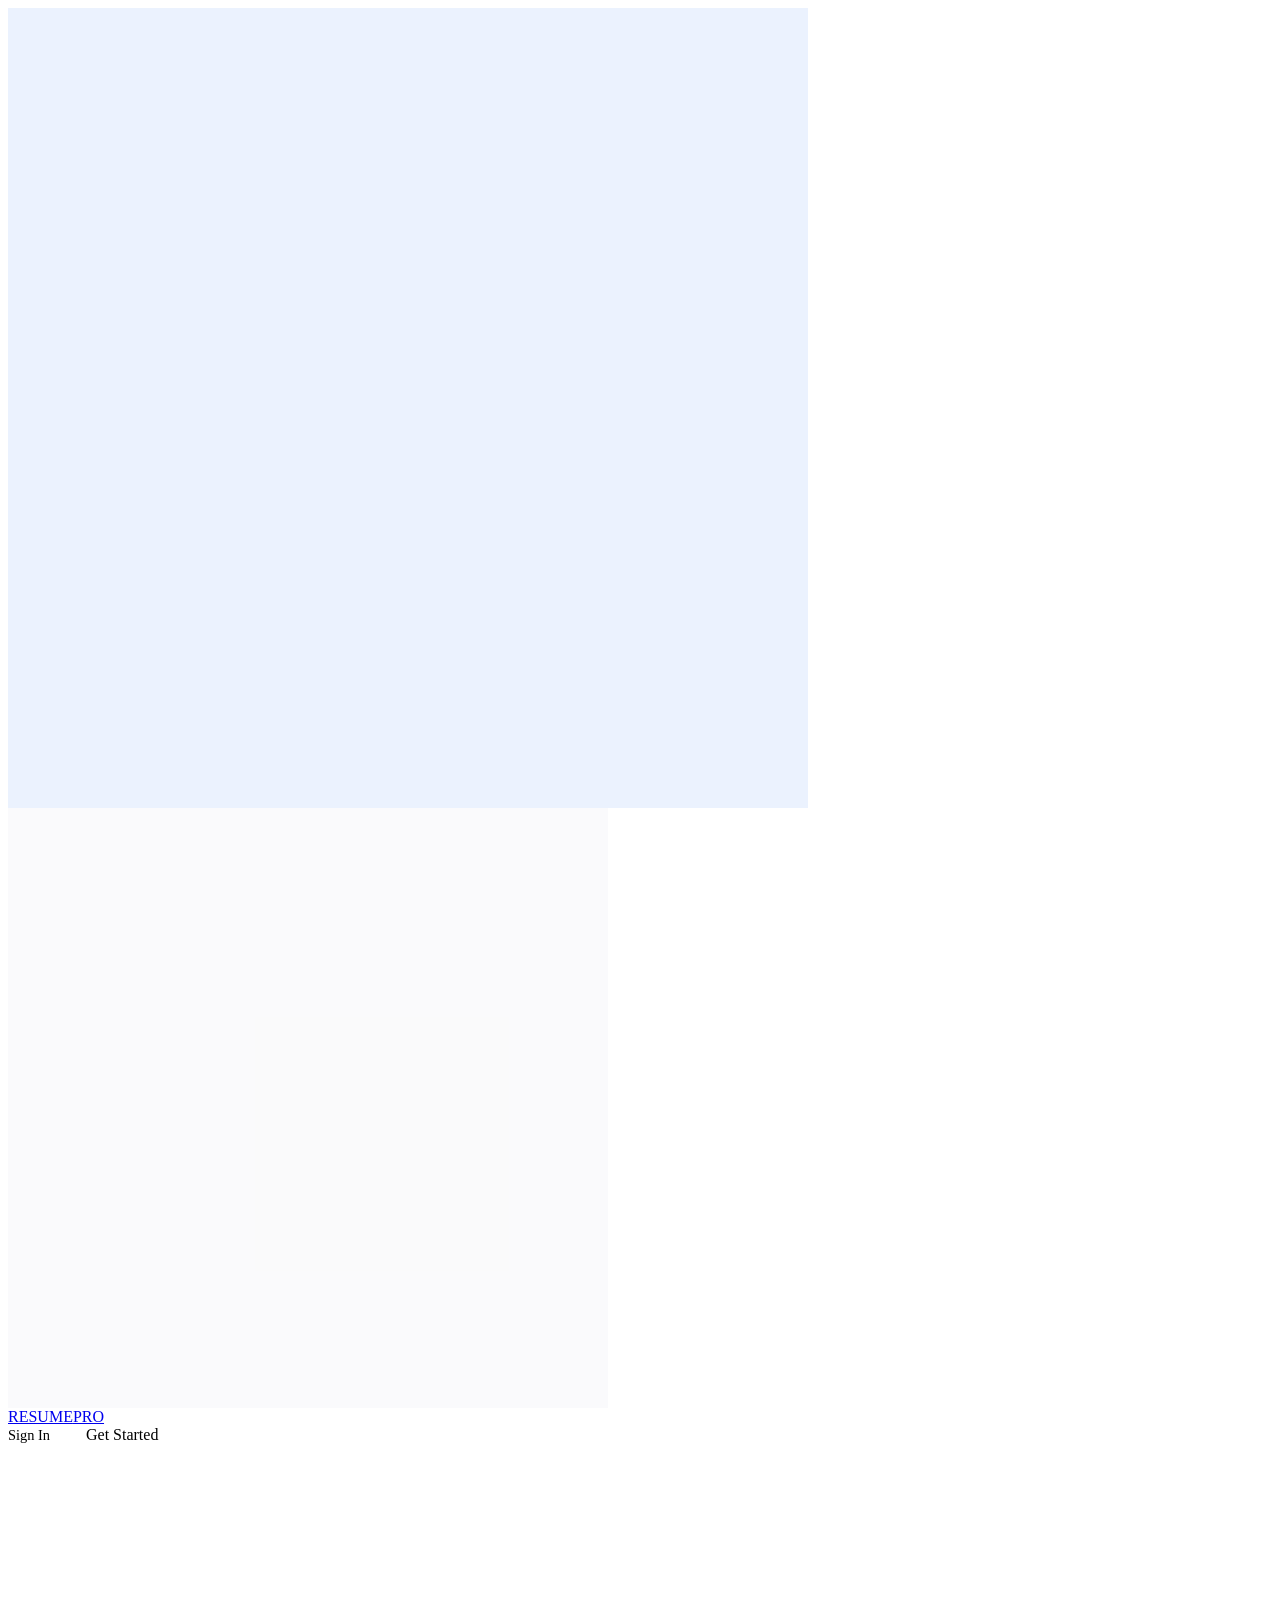
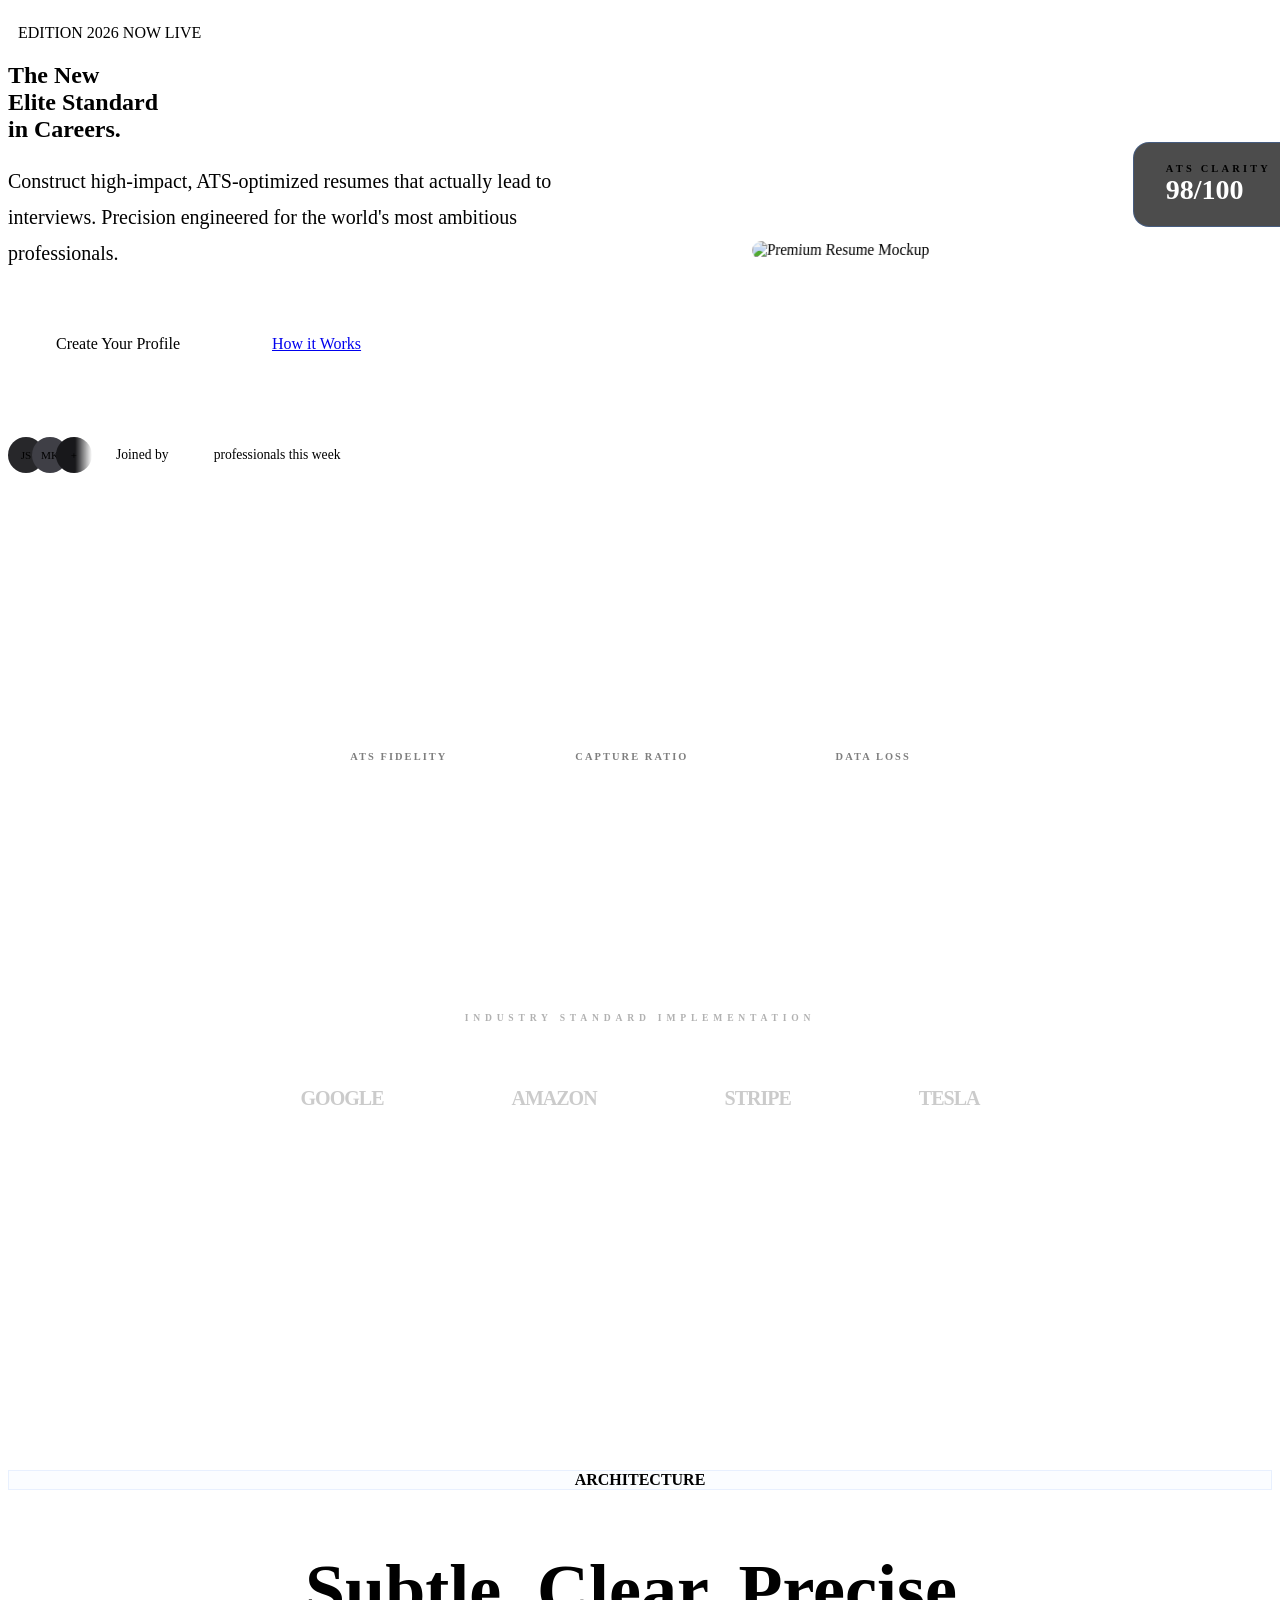
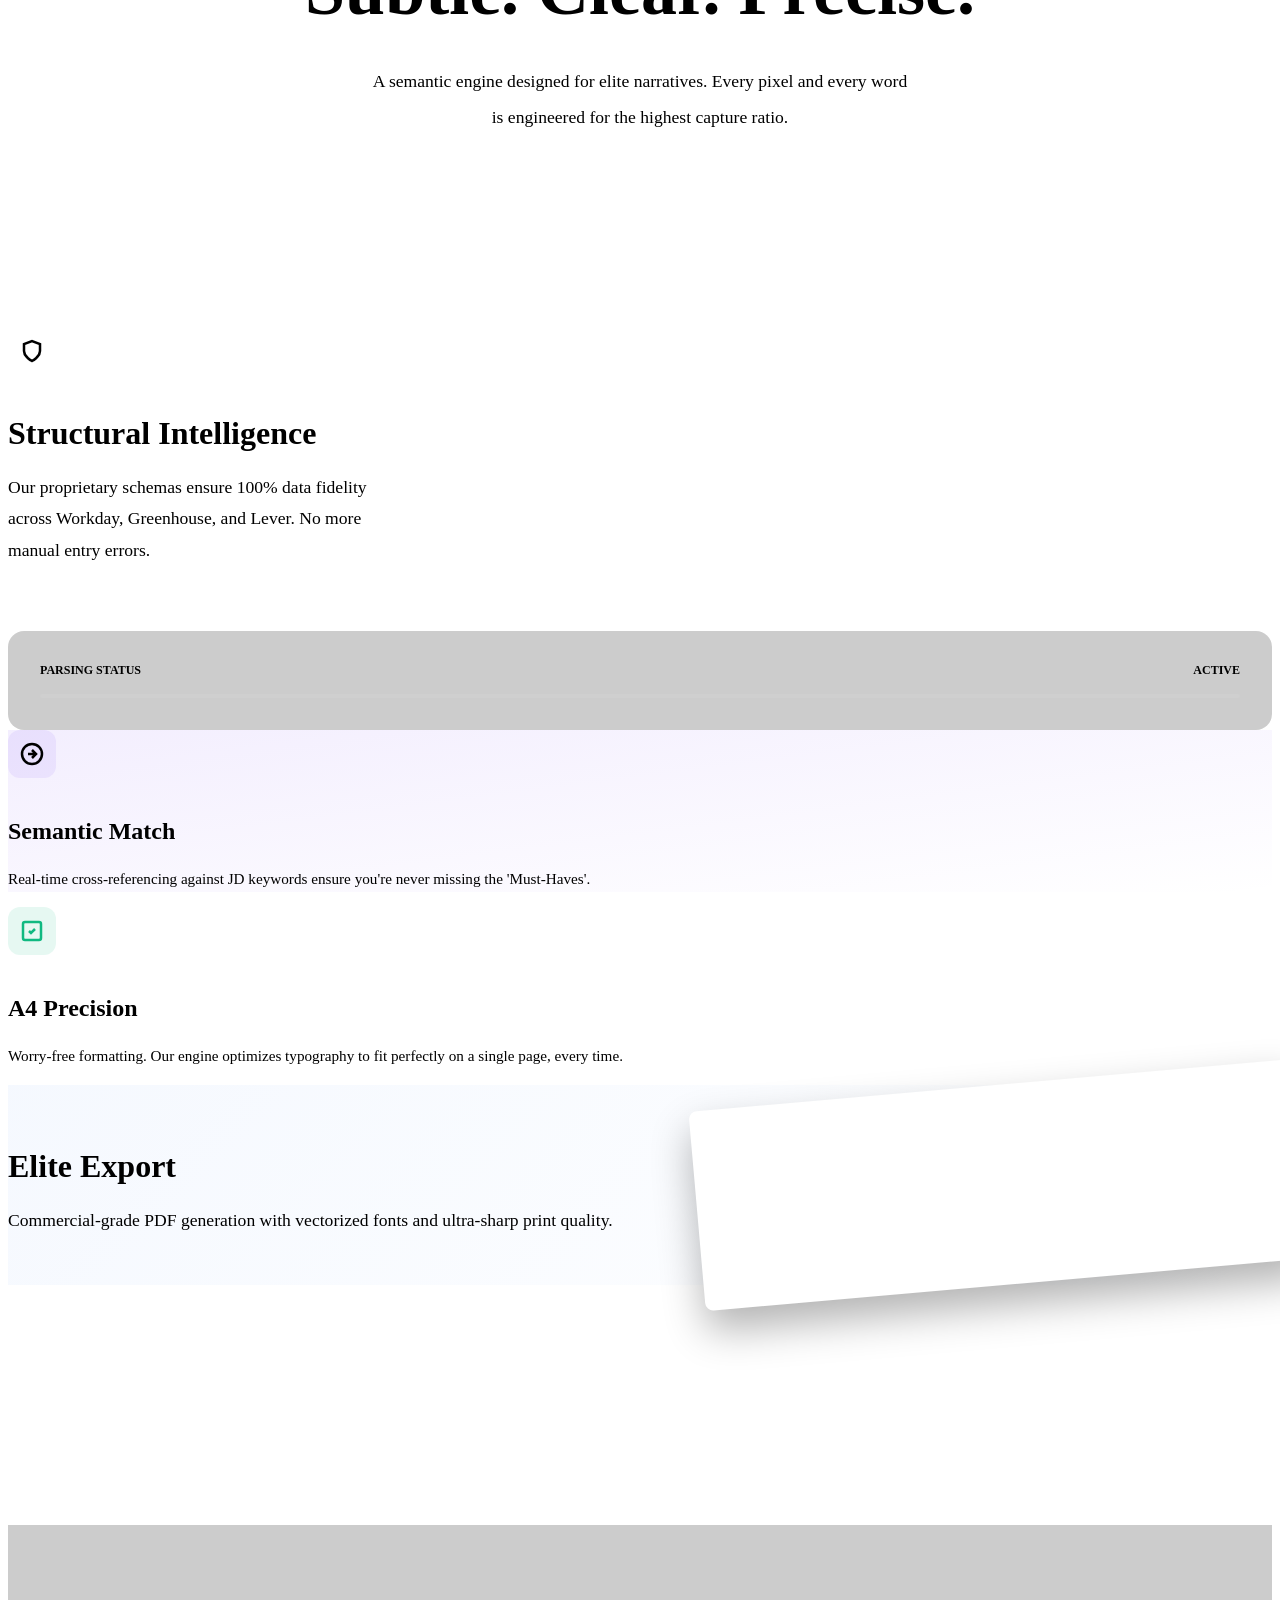
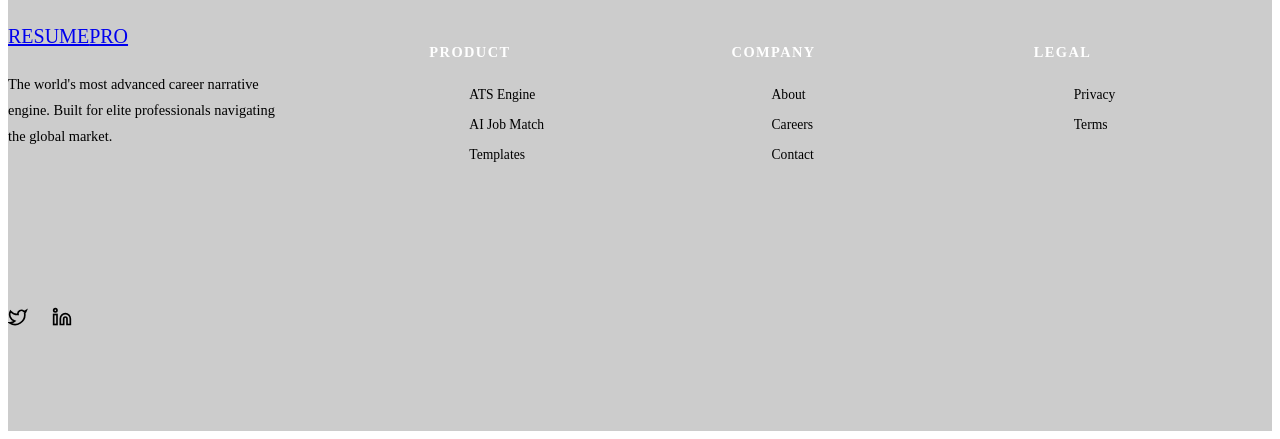
==== commit 89f1cd3d: "Remove copyright notice from index.html Removed the copyright notice for 2026 ResumePRO from the foo" ====
--- a/src/main/resources/templates/index.html
+++ b/src/main/resources/templates/index.html
@@ -190,7 +190,6 @@
                 </div>
             </div>
             <div class="container" style="margin-top: 6rem; padding-top: 2rem; border-top: 1px solid var(--border-light); display: flex; justify-content: space-between; align-items: center;">
-                <p style="font-size: 0.8rem; color: var(--text-secondary);">© 2026 ResumePRO. All rights reserved.</p>
                 <div style="display: flex; gap: 1.5rem;">
                     <a href="#" style="color: var(--text-secondary);"><svg width="20" height="20" viewBox="0 0 24 24" fill="none" stroke="currentColor" stroke-width="2"><path d="M22 4s-.7 2.1-2 3.4c1.6 10-9.4 17.3-18 11.6 2.2.1 4.4-.6 6-2C3 15.5.5 9.6 3 5c2.2 2.6 5.6 4.1 9 4-.9-4.2 4-6.6 7-3.8 1.1 0 3-1.2 3-1.2z"/></svg></a>
                     <a href="#" style="color: var(--text-secondary);"><svg width="20" height="20" viewBox="0 0 24 24" fill="none" stroke="currentColor" stroke-width="2"><path d="M16 8a6 6 0 0 1 6 6v7h-4v-7a2 2 0 0 0-2-2 2 2 0 0 0-2 2v7h-4v-7a6 6 0 0 1 6-6z"/><rect x="2" y="9" width="4" height="12"/><circle cx="4" cy="4" r="2"/></svg></a>
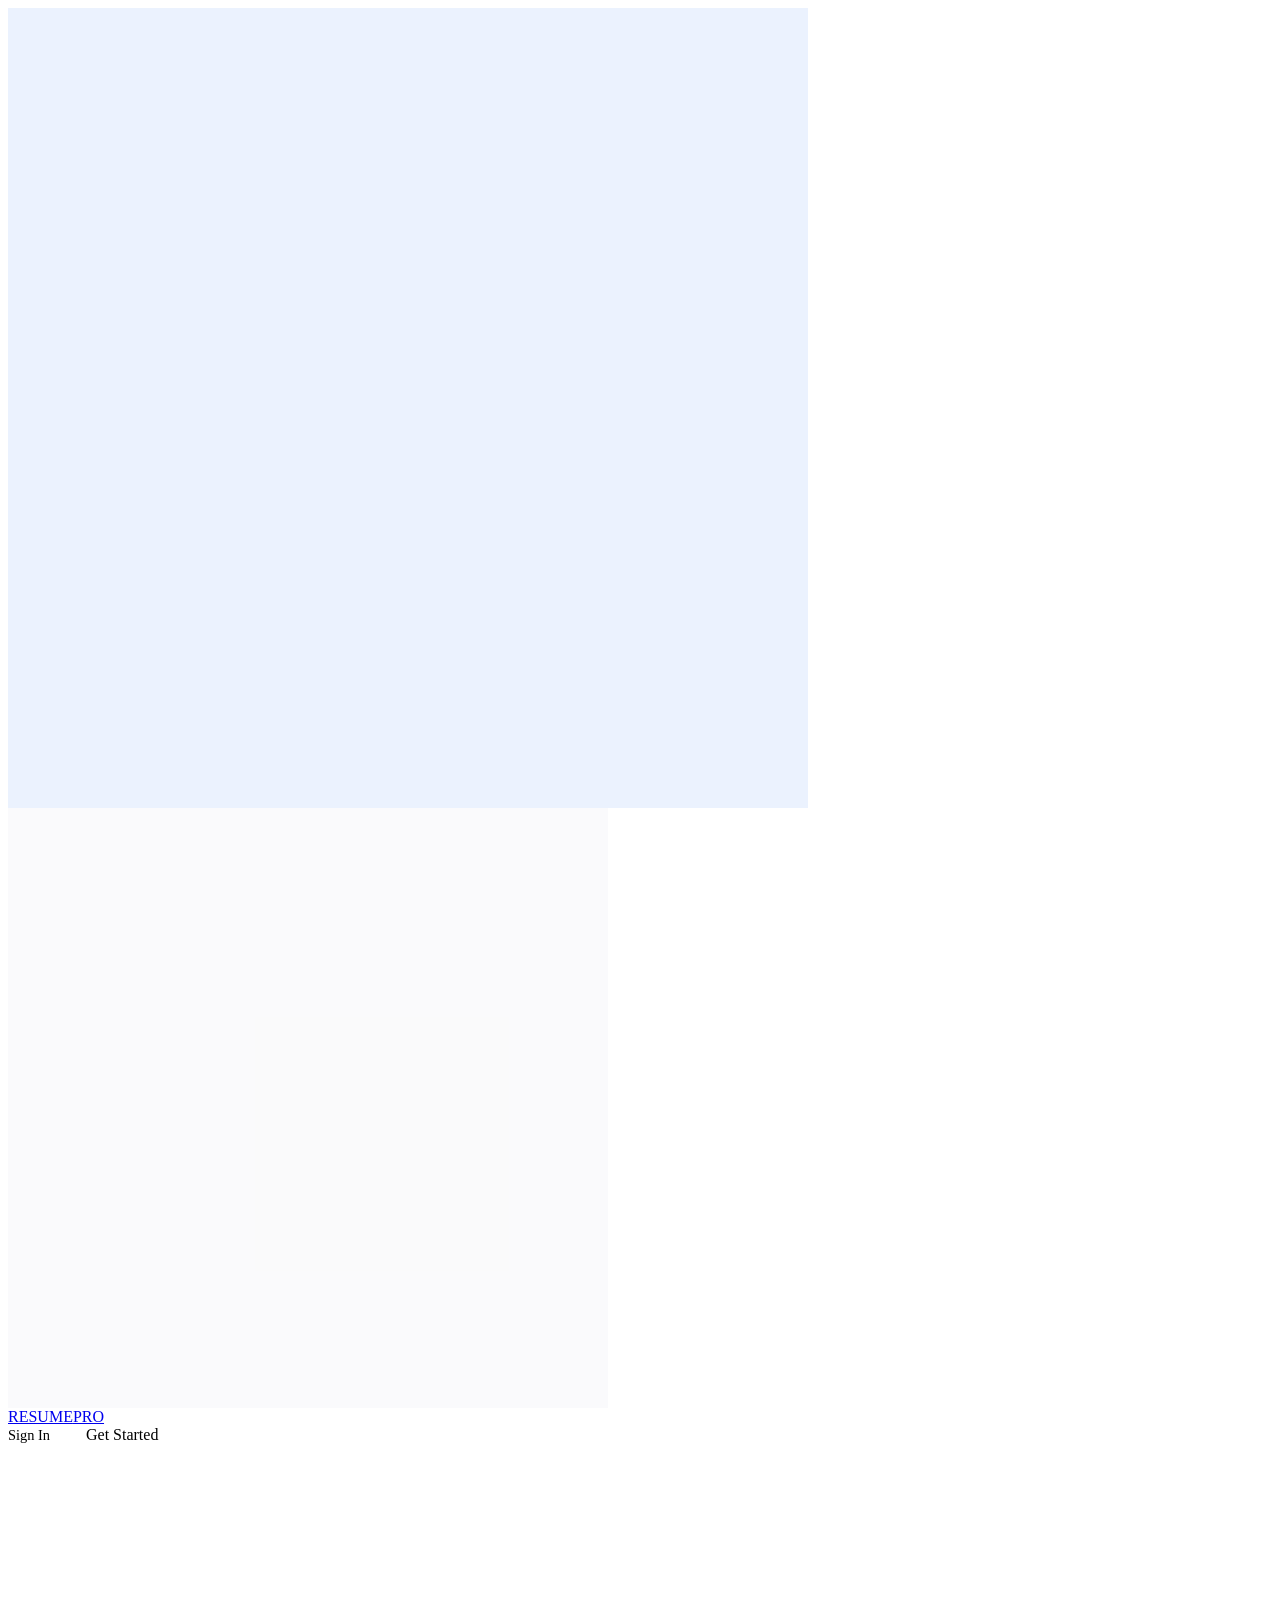
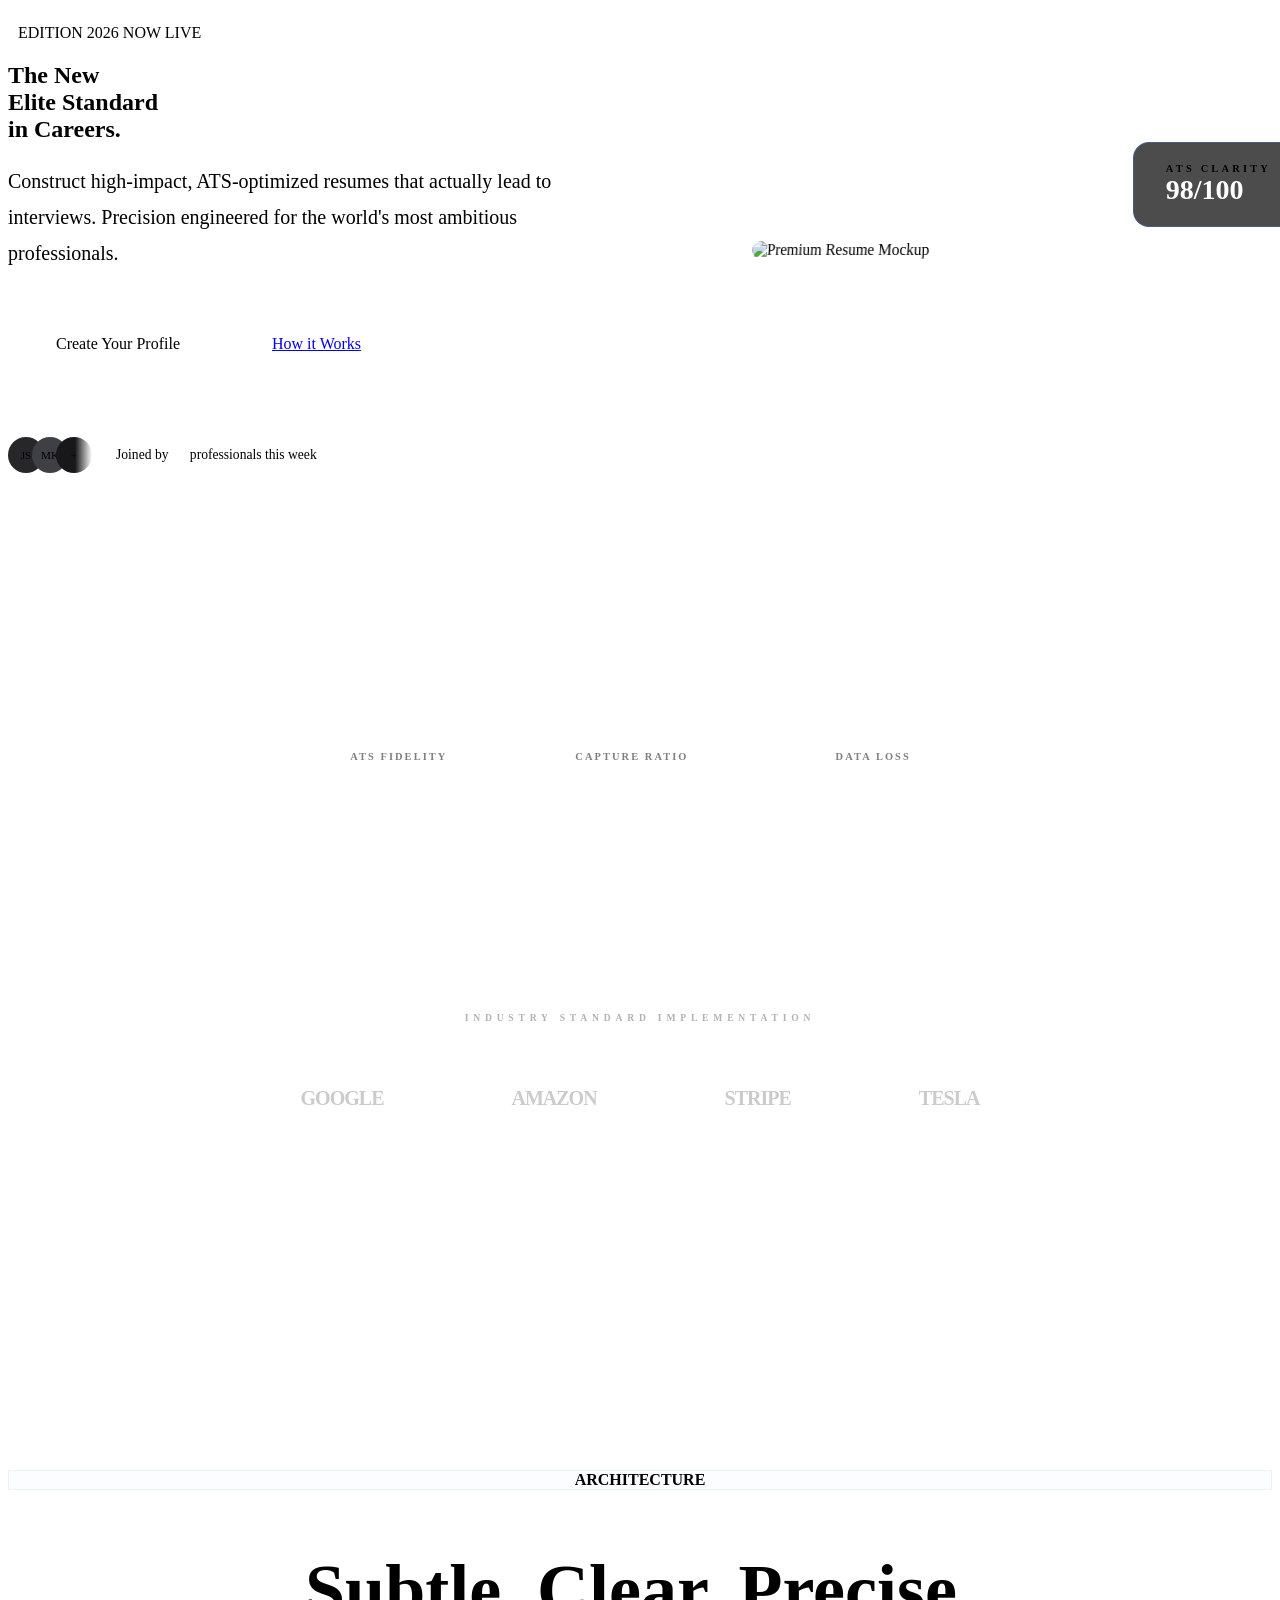
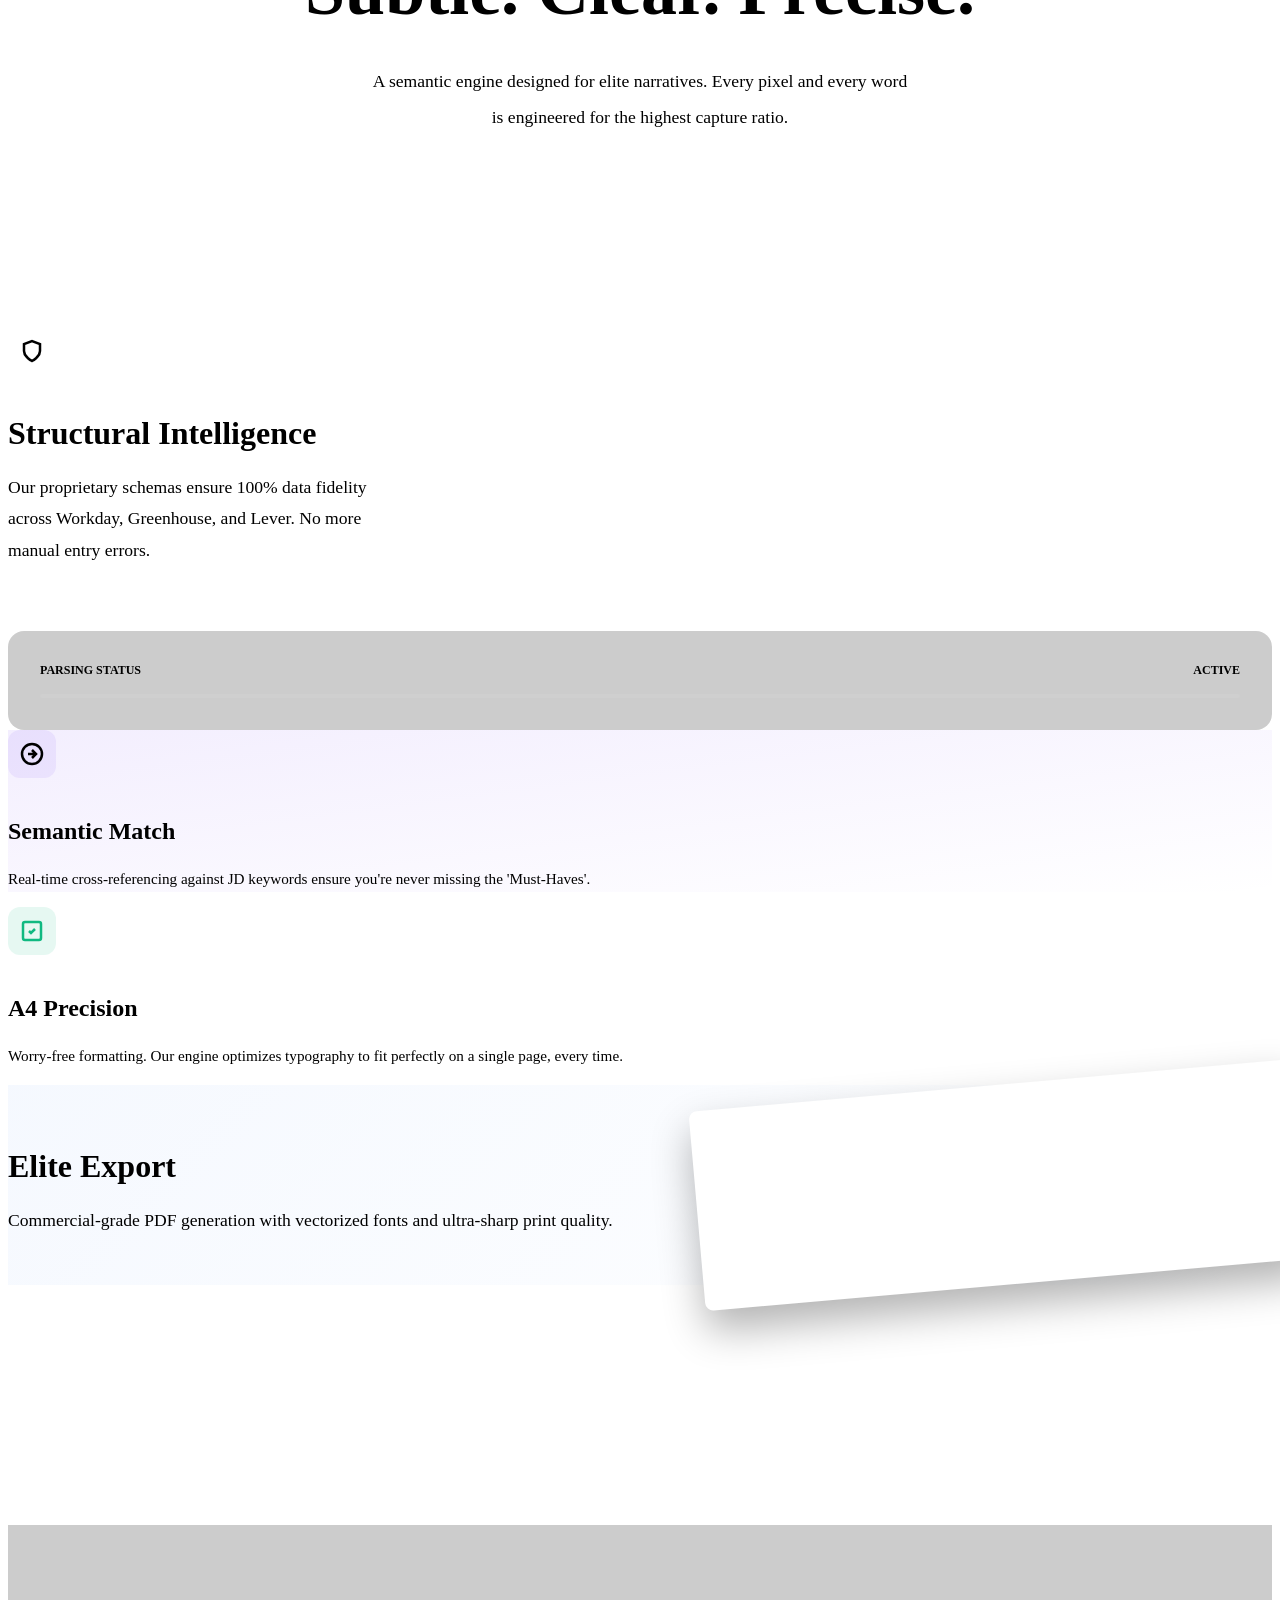
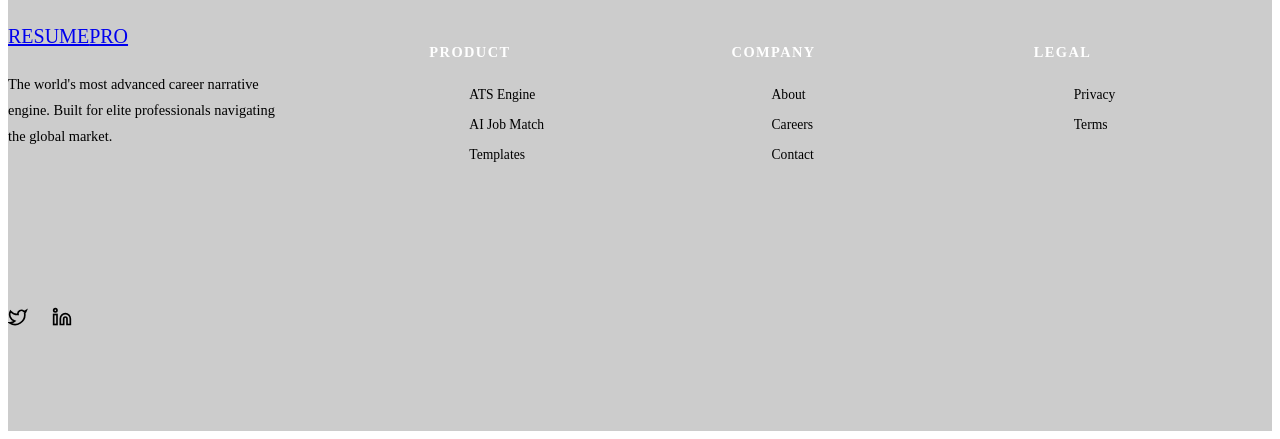
==== commit 1064ac69: "feat: Implement resume editor UI with real-time preview and add PDF generation service." ====
--- a/src/main/resources/templates/index.html
+++ b/src/main/resources/templates/index.html
@@ -46,7 +46,7 @@
                         <div style="width: 36px; height: 36px; border-radius: 50%; background: #3f3f46; border: 2px solid var(--bg-dark); margin-left: -12px; display: flex; align-items: center; justify-content: center; font-size: 0.7rem;">MK</div>
                         <div style="width: 36px; height: 36px; border-radius: 50%; background: #18181b; border: 2px solid var(--bg-dark); margin-left: -12px; display: flex; align-items: center; justify-content: center; font-size: 0.7rem;">+</div>
                     </div>
-                    <p style="font-size: 0.85rem; color: var(--text-secondary); font-weight: 500;">Joined by <span style="color: white; font-weight: 700;">2,400+</span> professionals this week</p>
+                    <p style="font-size: 0.85rem; color: var(--text-secondary); font-weight: 500;">Joined by <span style="color: white; font-weight: 700;">2+</span> professionals this week</p>
                 </div>
             </div>
 
